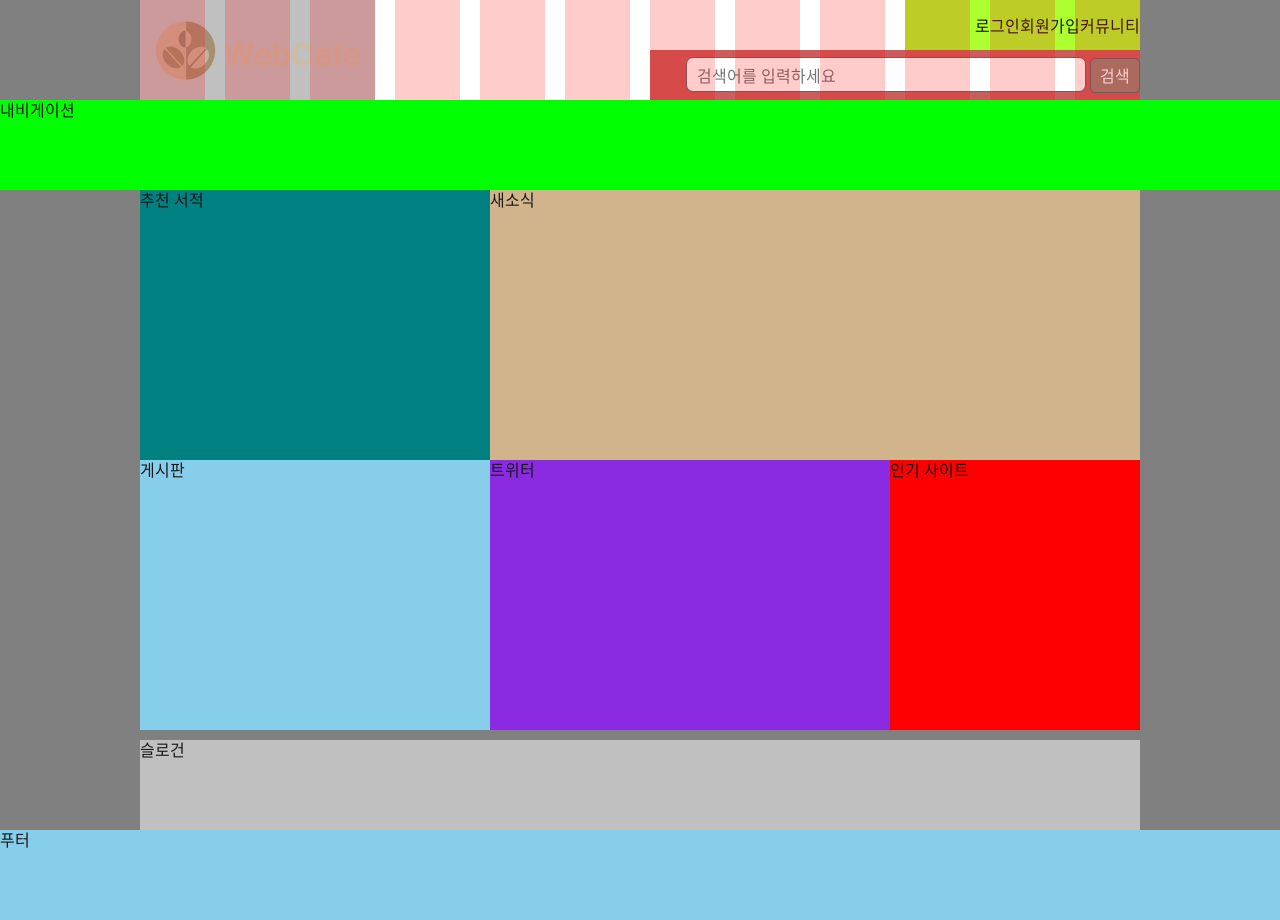
==== ResponsiveWeb/index.html @ aec8329b "FDS 수업-HTML,CSS" ====
<!DOCTYPE html>
<html lang="ko">

<head>
    <meta charset="UTF-8">
    <meta name="viewport" content="width=device-width, initial-scale=1.0">
    <meta http-equiv="X-UA-Compatible" content="ie=edge">
    <title>Web Cafe</title>
    <link rel="stylesheet" href="css/style.css">
</head>

<body>
    <div class="container">
        <header class="header clearfix">
            <h1 class="logo">
                <a href="#">
                    <img src="images/rwd-logo.png" alt="Web Cafe">
                </a>
            </h1>
            <ul class="member">
                <li>
                    <a href="#">로그인</a>
                </li>
                <li>
                    <a href="#">회원가입</a>
                </li>
                <li>
                    <a href="#">커뮤니티</a>
                </li>
            </ul>
            <form action="javascript:alert('검색이 완료되었습니다.');" class="search">
                <fieldset>
                    <legend>검색 폼</legend>
                    <!-- <label for="search" class="a11y-hidden">검색어</label> -->
                    <input aria-label="검색어" type="search" id="search" required placeholder="검색어를 입력하세요">
                    <button type="submit" class="btn-search">검색</button>
                </fieldset>
            </form>
        </header>
        <nav class="navigation">내비게이션</nav>
        <main class="main clearfix">
            <section class="recommend-book">추천 서적</section>
            <section class="news">새소식</section>
            <section class="board">게시판</section>
            <section class="favorite-site" style="background: red">인기 사이트</section>
            <section class="twitter">트위터</section>
        </main>
        <article class="slogan">슬로건</article>
        <footer class="footer">푸터</footer>
    </div>
</body>

</html>
---- ResponsiveWeb/css/style.css ----
@charset "utf-8";
@import url("normalize.css");
@import url("fonts.css");
/* 초기화 스타일 */

*,
*::before,
*::after {
  margin: 0;
  padding: 0;
  border: 0;
  box-sizing: border-box;
}

ul {
  list-style-type: none;
}

a {
  color: inherit;
  text-decoration: none;
}

/* 숨김 콘텐츠 */

legend,
.a11y-hidden {
  width: 1px;
  height: 1px;
  overflow: hidden;
  margin: -1px;
  position: absolute;
  clip: rect(0, 0, 0, 0);
}

/* 기본 스타일 */
body {
  background-color: #fff;
  color: #181818;
  font-family: "Noto Sans Regular", sans-serif;
}

/* 컨테이너 */
.container {
  height: 100vh;
  background: gray;
}

/* 레이아웃 공통 */
.header,
.main,
.slogan {
  width: 1000px;
  margin: 0 auto;
}

/* 헤더 */
@supports (display: grid) {
  .header {
    background-color: #fff;
    position: relative;
    display: -ms-grid;
    display: grid;
    -ms-grid-columns: 30% 70%;
    -ms-grid-rows: 50px 50px;
    grid-template-columns: repeat(12, 65px);
    grid-template-rows: 50px 50px;
    grid-column-gap: 20px;
  }

  header::after {
    content: "";
    position: absolute;
    top: 0;
    left: 0;
    background: repeating-linear-gradient(
      to right,
      rgba(255, 0, 0, 0.2),
      rgba(255, 0, 0, 0.2) 65px,
      transparent 65px,
      transparent 85px
    );
    width: 100%;
    height: 100%;
  }
}

/* 로고 */
.logo {
  margin: 0;
  -ms-grid-column: 1;
  -ms-grid-column-span: 2;
  -ms-grid-row: 1;
  -ms-grid-row-span: 3;
  grid-column: 1 / span 3;
  grid-row: 1 / span 2;
  background-color: silver;
  display: flex;
  justify-content: center;
  align-items: center;
  /* position: absolute;
  margin: 30px; */
  /* top: 50%;
  left: 50px;
  margin-top: -17px; 배치하고자 하는 이미지 높이의 절반 크기만큼 음수로 지정 */
  /* transform: translateY(-50%); */
  /* float: left; */
}
.logo a,
.logo img {
  display: block;
  /* line-height: 1; */
}

/* 멤버 링크 */
.member {
  -ms-grid-column: 2;
  -ms-grid-column-span: 3;
  -ms-grid-row: 1;
  -ms-grid-row-span: 2;
  grid-column: 10 / span 3;
  grid-row: 1 / 2;
  background-color: greenyellow;
  display: flex;
  justify-content: flex-end;
  align-items: center;
  /* text-align: right;
  font-size: 0;
  position: relative;
  right: -10px;
  margin-bottom: 50px; */
  /* float: right;     */
}

.member li {
  /* display: inline;
  font-size: 1rem; */
  /* float: left; */
}

/* .member li::before {
  content: "|";
}

.member li:first-child::before {
  content: "";
} */

.member a {
  /* padding: 10px; */
  /* display: inline-block; */
}

/* 검색 폼 */

.search {
  -ms-grid-column: 2;
  -ms-grid-column-span: 3;
  -ms-grid-row: 2;
  -ms-grid-row-span: 3;
  grid-column: 7 / span 6;
  grid-row: 2 / 3;
  background-color: indianred;
  display: flex;
  justify-content: flex-end;
  align-items: center;
  /* display: flex;
  justify-content: flex-end; */
  /* clear: both; */
  /* float: right; */
}

.search fieldset {
  border: 0;
  padding: 0;
  margin: 0;
}

input[type="search"] {
  height: 35px;
  width: 400px;
  padding: 2px 2px 2px 10px;
  border: 1px solid #666;
  border-radius: 7px;
}

.btn-search {
  height: 35px;
  width: 50px;
  color: #fff;
  border: 1px solid #666;
  background-color: #978575;
  padding: 5px;
  border-radius: 5px;
}

/* 내비게이션 */

.navigation {
  background-color: lime;
  height: 10vh;
}

/* 메인 콘텐츠 */
.main {
  background-color: pink;
  /* display: flex;
    flex-flow: row wrap;
    justify-content: space-between; */
}

.clearfix::after {
  content: "";
  clear: both;
  display: block;
}

.main section {
  height: 30vh;
}

.recommend-book {
  width: 350px;
  background-color: teal;
  float: left;
}

.news {
  width: 650px;
  background-color: tan;
  float: left;
}

.board {
  width: 350px;
  background-color: skyblue;
  float: left;
}

.favorite-site {
  /* order: 1; */
  width: 250px;
  background-color: orangered;
  float: right;
}

.twitter {
  width: 400px;
  background-color: blueviolet;
  float: left;
}

/* 슬로건 */

.slogan {
  background-color: silver;
  height: 10vh;
  clear: both;
  margin-top: 10px;
}

/* 푸터 */

.footer {
  background-color: skyblue;
  height: 10vh;
}
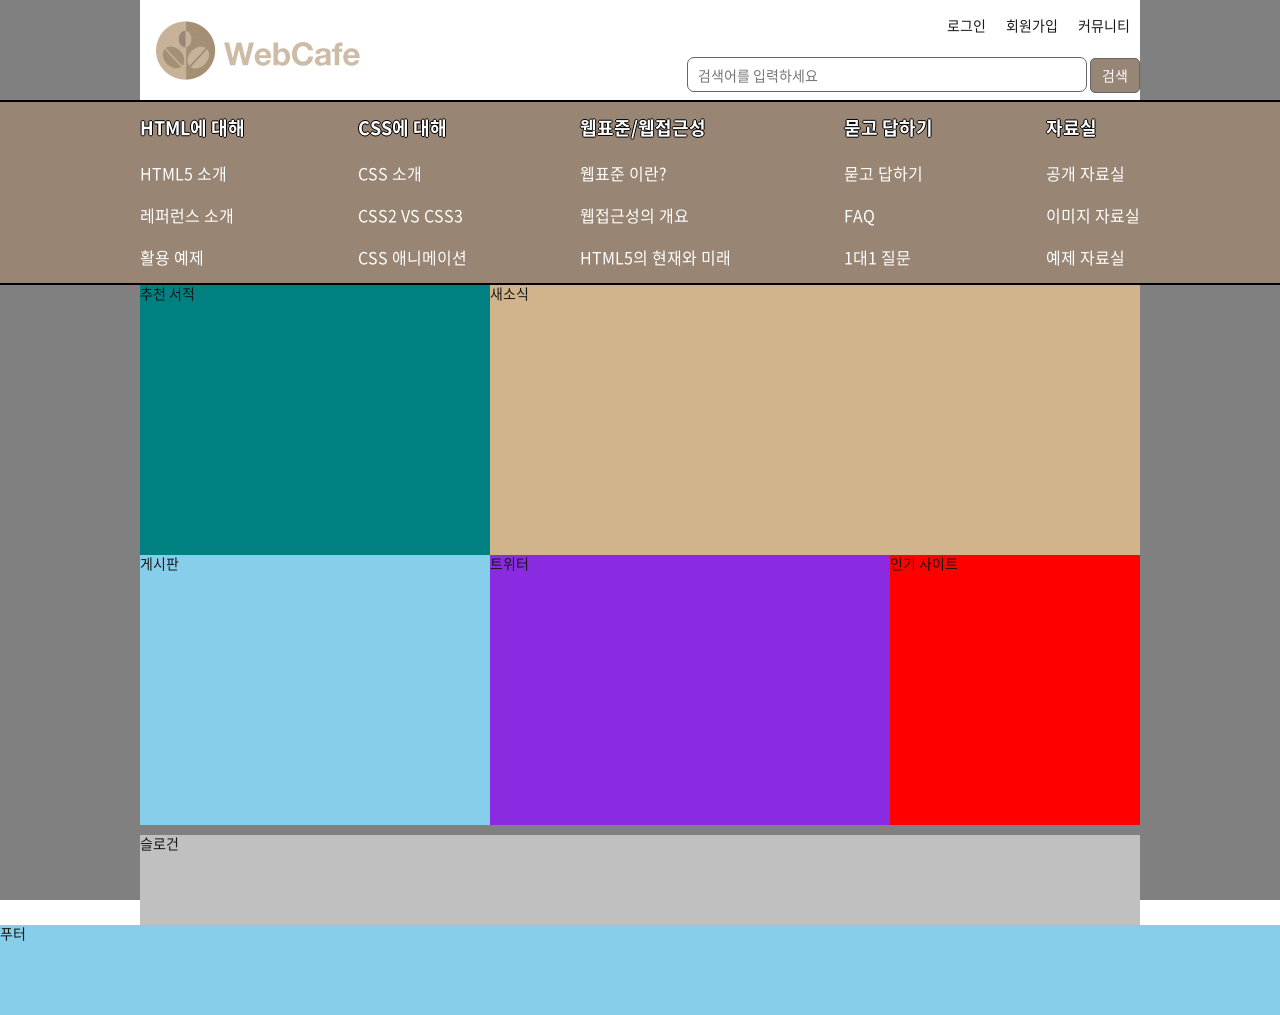
==== commit b4f0fc94: "HTML,CSS 공부" ====
--- a/ResponsiveWeb/index.html
+++ b/ResponsiveWeb/index.html
@@ -37,7 +37,81 @@
                 </fieldset>
             </form>
         </header>
-        <nav class="navigation">내비게이션</nav>
+        <nav class="navigation">
+            <h2 class="a11y-hidden">메인 메뉴</h2>
+            <ul class="menu">
+                <li tabindex="0">
+                    <span class="icon">HTML에 대해</span>
+                    <ul class="sub-menu">
+                        <li>
+                            <a href="#">HTML5 소개</a>
+                        </li>
+                        <li>
+                            <a href="#">레퍼런스 소개</a>
+                        </li>
+                        <li>
+                            <a href="#">활용 예제</a>
+                        </li>
+                    </ul>
+                </li>
+                <li tabindex="0">
+                    <span class="icon">CSS에 대해</span>
+                    <ul class="sub-menu">
+                        <li>
+                            <a href="#">CSS 소개</a>
+                        </li>
+                        <li>
+                            <a href="#">CSS2 VS CSS3</a>
+                        </li>
+                        <li>
+                            <a href="#">CSS 애니메이션</a>
+                        </li>
+                    </ul>
+                </li>
+                <li tabindex="0">
+                    <span class="icon">웹표준/웹접근성</span>
+                    <ul class="sub-menu">
+                        <li>
+                            <a href="#">웹표준 이란?</a>
+                        </li>
+                        <li>
+                            <a href="#">웹접근성의 개요</a>
+                        </li>
+                        <li>
+                            <a href="#">HTML5의 현재와 미래</a>
+                        </li>
+                    </ul>
+                </li>
+                <li tabindex="0">
+                    <span class="icon">묻고 답하기</span>
+                    <ul class="sub-menu">
+                        <li>
+                            <a href="#">묻고 답하기</a>
+                        </li>
+                        <li>
+                            <a href="#">FAQ</a>
+                        </li>
+                        <li>
+                            <a href="#">1대1 질문</a>
+                        </li>
+                    </ul>
+                </li>
+                <li tabindex="0">
+                    <span class="icon">자료실</span>
+                    <ul class="sub-menu">
+                        <li>
+                            <a href="#">공개 자료실</a>
+                        </li>
+                        <li>
+                            <a href="#">이미지 자료실</a>
+                        </li>
+                        <li>
+                            <a href="#">예제 자료실</a>
+                        </li>
+                    </ul>
+                </li>
+            </ul>
+        </nav>
         <main class="main clearfix">
             <section class="recommend-book">추천 서적</section>
             <section class="news">새소식</section>
--- a/ResponsiveWeb/css/style.css
+++ b/ResponsiveWeb/css/style.css
@@ -34,19 +34,27 @@
 }
 
 /* 기본 스타일 */
+
+html {
+  font-size: 10px;
+}
+
 body {
   background-color: #fff;
+  font-size: 1.4rem;
   color: #181818;
   font-family: "Noto Sans Regular", sans-serif;
 }
 
 /* 컨테이너 */
+
 .container {
   height: 100vh;
   background: gray;
 }
 
 /* 레이아웃 공통 */
+
 .header,
 .main,
 .slogan {
@@ -55,6 +63,7 @@
 }
 
 /* 헤더 */
+
 @supports (display: grid) {
   .header {
     background-color: #fff;
@@ -67,8 +76,7 @@
     grid-template-rows: 50px 50px;
     grid-column-gap: 20px;
   }
-
-  header::after {
+  /* header::after {
     content: "";
     position: absolute;
     top: 0;
@@ -82,10 +90,11 @@
     );
     width: 100%;
     height: 100%;
-  }
+  } */
 }
 
 /* 로고 */
+
 .logo {
   margin: 0;
   -ms-grid-column: 1;
@@ -94,7 +103,6 @@
   -ms-grid-row-span: 3;
   grid-column: 1 / span 3;
   grid-row: 1 / span 2;
-  background-color: silver;
   display: flex;
   justify-content: center;
   align-items: center;
@@ -106,6 +114,7 @@
   /* transform: translateY(-50%); */
   /* float: left; */
 }
+
 .logo a,
 .logo img {
   display: block;
@@ -113,6 +122,7 @@
 }
 
 /* 멤버 링크 */
+
 .member {
   -ms-grid-column: 2;
   -ms-grid-column-span: 3;
@@ -120,7 +130,6 @@
   -ms-grid-row-span: 2;
   grid-column: 10 / span 3;
   grid-row: 1 / 2;
-  background-color: greenyellow;
   display: flex;
   justify-content: flex-end;
   align-items: center;
@@ -147,7 +156,7 @@
 } */
 
 .member a {
-  /* padding: 10px; */
+  padding: 10px;
   /* display: inline-block; */
 }
 
@@ -160,7 +169,6 @@
   -ms-grid-row-span: 3;
   grid-column: 7 / span 6;
   grid-row: 2 / 3;
-  background-color: indianred;
   display: flex;
   justify-content: flex-end;
   align-items: center;
@@ -197,11 +205,88 @@
 /* 내비게이션 */
 
 .navigation {
-  background-color: lime;
-  height: 10vh;
+  padding-top: 0.5em;
+  background-color: #988574;
+  border-top: 2px solid #000;
+  border-bottom: 2px solid #000;
+  /* height: 100px;
+  overflow: auto; */
+  /* background-image: url("../images/normal.jpg");
+  background-size: 100px 100px;
+  background-repeat: no-repeat;
+  background-position: 100% 100px; */
+  /* background: #988574 url("../images/small.jpg") 100% 0% /200px no-repeat scroll; */
+  /* background: url("../images/normal.jpg") no-repeat 0% 0% /200px scroll,
+    url("../images/small.jpg") no-repeat 100% 0% /200px scroll; */
+  /* background-color: #988574;
+  background-image: url("../images/normal.jpg"), url("../images/small.jpg");
+  background-repeat: no-repeat, no-repeat;
+  background-position: 0 0, 100% 0;
+  background-size: 200px, 300px;
+  background-attachment: scroll, scroll; */
+  /* background-attachment: fixed; */
+  /* background-image: linear-gradient(
+      180deg,
+      rgba(255, 0, 0, 0.5),
+      rgba(255, 0, 0, 0.5) 35%,
+      rgba(0, 255, 0, 0.5) 35%,
+      rgba(0, 255, 0, 0.5) 70%,
+      rgba(0, 0, 255, 0.5) 70%,
+      rgba(0, 0, 255, 0.5) 100%
+    ),
+    url("../images/normal.jpg");
+  background-repeat: no-repeat, repeat;
+  background-position: 0 0;
+  background-size: 100%, 100%; */
+  /* background-image: radial-gradient(circle at 70% 20%, green 50%, red 50%); */
+  /* background-image: linear-gradient(to top, #fbc2eb 0%, #a6c1ee 100%); */
+}
+
+.menu {
+  width: 1000px;
+  margin: 0 auto;
+  color: #fff;
+  display: flex;
+  justify-content: space-between;
+  font-size: 1.6rem;
+}
+
+.menu span {
+  display: block;
+  cursor: pointer;
+  font-size: 1.8rem;
+  padding: 0.5em 0;
+  font-family: 'Noto Sans Bold', sans-serif;
+  text-shadow: 0px 1px 0 #000, 1px 0px 0 #000, 0px -1px 0 #000, -1px 0px 0 #000;
+  /* transition-property: color, font-size;
+  transition-duration: 3000ms, 2000ms;
+  transition-delay: 0s, 3s;
+  transition-timing-function: cubic-bezier(1, .01, 0, 1.01); */
+  transition: all 5s ease;
+}
+
+.menu span:hover,
+.menu li:focus span,
+.menu .sub-menu a:hover,
+.menu .sub-menu a:focus {
+  color: #ff0;
+}
+
+.sub-menu {
+  margin-top: 0.5em;
+}
+
+.sub-menu li {
+  margin: 0.5em 0 0.5em 0;
+}
+
+.sub-menu a {
+  display: block;
+  padding: 0.5em 0;
 }
 
 /* 메인 콘텐츠 */
+
 .main {
   background-color: pink;
   /* display: flex;
@@ -264,4 +349,4 @@
 .footer {
   background-color: skyblue;
   height: 10vh;
-}
+}
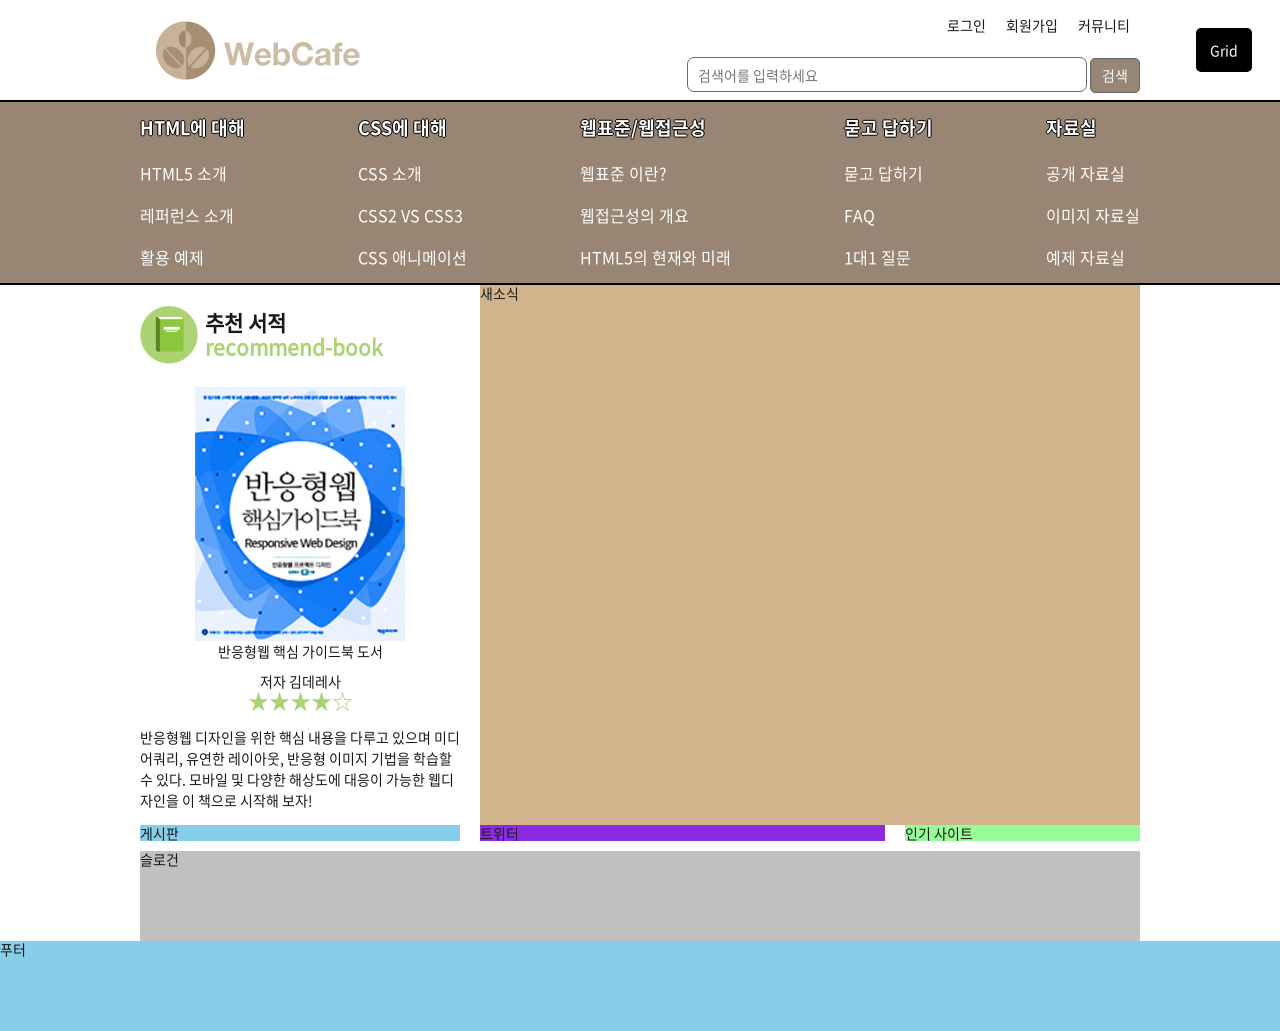
==== commit f3831aa6: "FDS 수업-HTML,CSS" ====
--- a/ResponsiveWeb/index.html
+++ b/ResponsiveWeb/index.html
@@ -113,15 +113,37 @@
             </ul>
         </nav>
         <main class="main clearfix">
-            <section class="recommend-book">추천 서적</section>
+            <section class="recommend-book">
+                <h2 class="recommend-book-heading">
+                    추천 서적
+                    <span class="en-heading">
+                        recommend-book
+                    </span>
+                </h2>
+                <figure class="recommend-book-cover">
+                    <img src="./images/book_rwd.jpg" alt="" aria-labelledby="cover-caption">
+                    <figcaption id="cover-caption">반응형웹 핵심 가이드북 도서</figcaption>
+                </figure>
+                <dl class="recommend-book-detail">
+                    <dt class="recommend-book-author">저자</dt>
+                    <dd class="recommend-book-author-name">김데레사</dd>
+                    <dt class="a11y-hidden">평점</dt>
+                    <dd class="recommend-book-grade" aria-label="5점 만점에 4점">★★★★☆</dd>
+                </dl>
+                <p class="recommend-book-summary">
+                    반응형웹 디자인을 위한 핵심 내용을 다루고 있으며 미디어쿼리, 유연한 레이아웃, 반응형 이미지 기법을 학습할 수 있다. 모바일 및 다양한 해상도에 대응이 가능한 웹디자인을 이 책으로 시작해 보자!
+                </p>
+            </section>
             <section class="news">새소식</section>
             <section class="board">게시판</section>
-            <section class="favorite-site" style="background: red">인기 사이트</section>
+            <section class="favorite-site">인기 사이트</section>
             <section class="twitter">트위터</section>
         </main>
         <article class="slogan">슬로건</article>
         <footer class="footer">푸터</footer>
+        <button class="btn-grid" type="button">Grid</button>
     </div>
+    <script src="./js/webcafe.js"></script>
 </body>
 
 </html>
--- a/ResponsiveWeb/css/style.css
+++ b/ResponsiveWeb/css/style.css
@@ -32,6 +32,13 @@
   position: absolute;
   clip: rect(0, 0, 0, 0);
 }
+/* ClearFix */
+
+.clearfix::after {
+  content: "";
+  clear: both;
+  display: block;
+}
 
 /* 기본 스타일 */
 
@@ -46,11 +53,40 @@
   font-family: "Noto Sans Regular", sans-serif;
 }
 
+/* grid 토글 버튼 */
+
+.btn-grid {
+  position: fixed;
+  top: 2em;
+  right: 2em;
+  background: #000;
+  color: #fff;
+  padding: 1em;
+  border-radius: 5px;
+}
+
 /* 컨테이너 */
 
 .container {
-  height: 100vh;
-  background: gray;
+  position: relative;
+}
+
+.is-act::before {
+  content: "";
+  position: absolute;
+  width: 1000px;
+  height: 100%;
+  background: #00f;
+  z-index: 100;
+  left: 50%;
+  transform: translateX(-50%);
+  background: repeating-linear-gradient(
+    to right,
+    rgba(255, 0, 0, 0.2),
+    rgba(255, 0, 0, 0.2) 65px,
+    transparent 65px,
+    transparent 85px
+  );
 }
 
 /* 레이아웃 공통 */
@@ -256,13 +292,13 @@
   cursor: pointer;
   font-size: 1.8rem;
   padding: 0.5em 0;
-  font-family: 'Noto Sans Bold', sans-serif;
+  font-family: "Noto Sans Bold", sans-serif;
   text-shadow: 0px 1px 0 #000, 1px 0px 0 #000, 0px -1px 0 #000, -1px 0px 0 #000;
   /* transition-property: color, font-size;
   transition-duration: 3000ms, 2000ms;
   transition-delay: 0s, 3s;
   transition-timing-function: cubic-bezier(1, .01, 0, 1.01); */
-  transition: all 5s ease;
+  transition: all 500ms ease;
 }
 
 .menu span:hover,
@@ -288,51 +324,136 @@
 /* 메인 콘텐츠 */
 
 .main {
-  background-color: pink;
+  display: -ms-grid;
+  display: grid;
+  -ms-grid-column: 65px 20px 65px 20px 65px 20px 65px 20px 65px 20px 65px 20px
+    65px 20px 65px 20px 65px 20px 65px 20px 65px 20px 65px;
+  -ms-grid-rows: auto auto;
+  grid-template-columns: repeat(12, 65px);
+  grid-column-gap: 20px;
+  grid-template-rows: auto auto;
+  grid-template-areas:
+    "book  book  book  book  news    news    news    news    news    news news news"
+    "board board board board twitter twitter twitter twitter twitter site site site";
   /* display: flex;
     flex-flow: row wrap;
     justify-content: space-between; */
 }
 
-.clearfix::after {
-  content: "";
-  clear: both;
+/* .main section {
+  height: 30vh;
+} */
+
+.recommend-book {
+  /* width: 350px; */
+  /* grid-area: 1 / 1 / 1 / span 4; */
+  grid-area: book;
+  -ms-grid-column: 1;
+  -ms-grid-column-span: 8; /* ms는 뭐..  */
+  -ms-grid-row: 1;
+  -ms-grid-row-span: 2;
+  /* float: left; */
+}
+
+/* 추천서적 제목 */
+
+.recommend-book-heading {
+  background: url("./images/sprite_main.png") no-repeat;
+  margin: 1em 0;
+  min-height: 60px;
+  padding: 5px 0 0 65px;
+}
+
+.recommend-book-heading .en-heading {
   display: block;
-}
-
-.main section {
-  height: 30vh;
-}
-
-.recommend-book {
-  width: 350px;
-  background-color: teal;
-  float: left;
+  color: #abd375;
+}
+
+/* 추천서적 이미지 */
+.recommend-book-cover {
+  width: 15em;
+  margin: 1em auto;
+  text-align: center;
+}
+
+.recommend-book-cover img {
+  max-width: 100%; /* 원본이미지의 크기를 넘어가지 않도록 한다 */
+}
+
+.recommend-book-detail {
+  text-align: center;
+  margin: 1em 0;
+}
+
+.recommend-book-author,
+.recommend-book-author-name {
+  display: inline-block;
+}
+
+.recommend-book-author-name {
+}
+
+/* 추천서적 평점 */
+
+.recommend-book-grade {
+  color: #abd375;
+  font-size: 1.5em;
+}
+
+/* 추천서적 요약정보 */
+
+.recommend-book-summary {
+  line-height: 1.5;
+  margin: 1em 0;
 }
 
 .news {
-  width: 650px;
+  /* width: 650px; */
   background-color: tan;
-  float: left;
+  /* grid-area: 1 / 5 / 1 / span 8; */
+  grid-area: news;
+  /* float: left; */
+  -ms-grid-column: 9;
+  -ms-grid-column-span: 24;
+  -ms-grid-row: 1;
+  -ms-grid-row-span: 2;
 }
 
 .board {
-  width: 350px;
+  /* width: 350px; */
   background-color: skyblue;
-  float: left;
+  /* grid-area: 2 / 1 / 2 / span 4; */
+  grid-area: board;
+  /* float: left; */
+  -ms-grid-column: 1;
+  -ms-grid-column-span: 8;
+  -ms-grid-row: 2;
+  -ms-grid-row-span: 3;
 }
 
 .favorite-site {
   /* order: 1; */
-  width: 250px;
-  background-color: orangered;
-  float: right;
+  /* width: 250px; */
+  background-color: palegreen;
+  /* grid-area: 2 / 10 / 2 / span 3; */
+  grid-area: site;
+  /* float: right; */
+  -ms-grid-column: 8;
+  -ms-grid-column-span: 18;
+  -ms-grid-row: 2;
+  -ms-grid-row-span: 3;
 }
 
 .twitter {
-  width: 400px;
+  /* width: 400px; */
   background-color: blueviolet;
-  float: left;
+  /* grid-area: 2 / 5 / 2 / span 5; */
+  grid-area: twitter;
+  /* float: left; */
+  -ms-grid-column: 18;
+  -ms-grid-column-span: 24;
+  -ms-grid-row: 2;
+  -ms-grid-row-span: 3;
 }
 
 /* 슬로건 */
@@ -349,4 +470,4 @@
 .footer {
   background-color: skyblue;
   height: 10vh;
-}+}
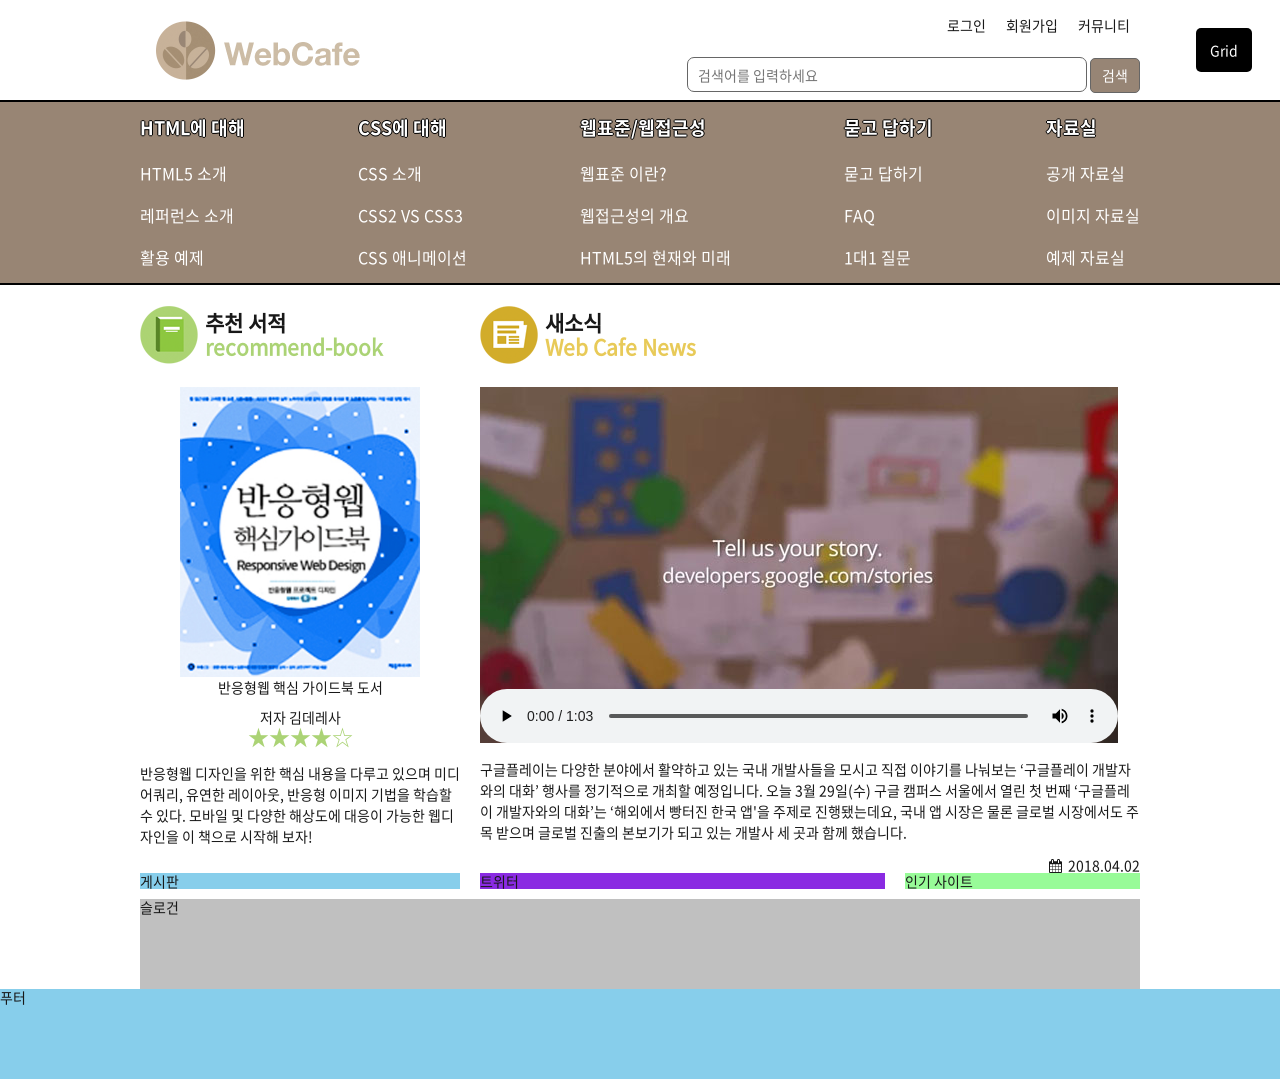
==== commit ae41c5a1: "FDS 수업-HTML,CSS" ====
--- a/ResponsiveWeb/index.html
+++ b/ResponsiveWeb/index.html
@@ -114,7 +114,7 @@
         </nav>
         <main class="main clearfix">
             <section class="recommend-book">
-                <h2 class="recommend-book-heading">
+                <h2 class="recommend-book-heading main-section-heading">
                     추천 서적
                     <span class="en-heading">
                         recommend-book
@@ -134,7 +134,34 @@
                     반응형웹 디자인을 위한 핵심 내용을 다루고 있으며 미디어쿼리, 유연한 레이아웃, 반응형 이미지 기법을 학습할 수 있다. 모바일 및 다양한 해상도에 대응이 가능한 웹디자인을 이 책으로 시작해 보자!
                 </p>
             </section>
-            <section class="news">새소식</section>
+            <section class="news">
+                <h2 class="news-heading main-section-heading">
+                    새소식
+                    <span class="en-heading">
+                        Web Cafe News
+                    </span>
+                </h2>
+                <figure class="news-container">
+                    <video class="news-video" poster="./media/poster.jpg" controls preload="auto">
+                        <source src="./media/stories.mov" type="video/mov">
+                        <source src="./media/stories.mp4" type="video/mp4">
+                        <source src="./media/stories.ogg" type="video/ogg">
+                        <source src="./media/stories.webm" type="video/webm">
+                        <track src="./media/stories.vtt" kind="captions" srclang="en" label="English Caption">
+                    </video>
+                    <figcaption class="a11y-hidden">
+                        구글 개발자 이야기
+                    </figcaption>
+                </figure>
+                <p class="news-summary">
+                    구글플레이는 다양한 분야에서 활약하고 있는 국내 개발사들을 모시고 직접 이야기를 나눠보는 ‘구글플레이 개발자와의 대화’ 행사를 정기적으로 개최할 예정입니다. 오늘 3월 29일(수) 구글 캠퍼스 서울에서 열린 첫 번째
+                    ‘구글플레이 개발자와의 대화’는 ‘해외에서 빵터진 한국 앱'을 주제로 진행됐는데요, 국내 앱 시장은 물론 글로벌 시장에서도 주목 받으며 글로벌 진출의 본보기가 되고 있는 개발사 세
+                    곳과 함께 했습니다.
+                </p>
+                <time class="news-date icon-calendar" datetime="2018-04-02T14:37:23">
+                    2018.04.02
+                </time>
+            </section>
             <section class="board">게시판</section>
             <section class="favorite-site">인기 사이트</section>
             <section class="twitter">트위터</section>
@@ -143,6 +170,7 @@
         <footer class="footer">푸터</footer>
         <button class="btn-grid" type="button">Grid</button>
     </div>
+    <script src="./js/jquery.min.js"></script>
     <script src="./js/webcafe.js"></script>
 </body>
 
--- a/ResponsiveWeb/css/style.css
+++ b/ResponsiveWeb/css/style.css
@@ -32,6 +32,7 @@
   position: absolute;
   clip: rect(0, 0, 0, 0);
 }
+
 /* ClearFix */
 
 .clearfix::after {
@@ -332,9 +333,7 @@
   grid-template-columns: repeat(12, 65px);
   grid-column-gap: 20px;
   grid-template-rows: auto auto;
-  grid-template-areas:
-    "book  book  book  book  news    news    news    news    news    news news news"
-    "board board board board twitter twitter twitter twitter twitter site site site";
+  grid-template-areas: "book  book  book  book  news    news    news    news    news    news news news" "board board board board twitter twitter twitter twitter twitter site site site";
   /* display: flex;
     flex-flow: row wrap;
     justify-content: space-between; */
@@ -344,40 +343,59 @@
   height: 30vh;
 } */
 
+/* 메인 콘텐츠 섹션 제목 공통 */
+
+.main-section-heading {
+  background-image: url("./images/sprite_main.png");
+  background-repeat: no-repeat;
+  margin: 1em 0;
+  min-height: 60px;
+  padding: 5px 0 0 65px;
+}
+
+.en-heading {
+  display: block;
+}
+
+/* 메인 콘텐츠 단락 공통 */
+.main [class$="-summary"] {
+  line-height: 1.5;
+  margin: 1em 0;
+}
+
+/* 추천 서적 */
 .recommend-book {
   /* width: 350px; */
   /* grid-area: 1 / 1 / 1 / span 4; */
   grid-area: book;
   -ms-grid-column: 1;
-  -ms-grid-column-span: 8; /* ms는 뭐..  */
+  -ms-grid-column-span: 8;
+  /* ms는 뭐..  */
   -ms-grid-row: 1;
   -ms-grid-row-span: 2;
   /* float: left; */
 }
 
 /* 추천서적 제목 */
-
 .recommend-book-heading {
-  background: url("./images/sprite_main.png") no-repeat;
-  margin: 1em 0;
-  min-height: 60px;
-  padding: 5px 0 0 65px;
-}
-
+  background-position: 0 0;
+}
 .recommend-book-heading .en-heading {
-  display: block;
   color: #abd375;
 }
 
 /* 추천서적 이미지 */
+
 .recommend-book-cover {
-  width: 15em;
+  width: 75%;
   margin: 1em auto;
   text-align: center;
 }
 
 .recommend-book-cover img {
-  max-width: 100%; /* 원본이미지의 크기를 넘어가지 않도록 한다 */
+  max-width: 100%;
+  height: auto;
+  /* 원본이미지의 크기를 넘어가지 않도록 한다 */
 }
 
 .recommend-book-detail {
@@ -390,9 +408,6 @@
   display: inline-block;
 }
 
-.recommend-book-author-name {
-}
-
 /* 추천서적 평점 */
 
 .recommend-book-grade {
@@ -400,16 +415,10 @@
   font-size: 1.5em;
 }
 
-/* 추천서적 요약정보 */
-
-.recommend-book-summary {
-  line-height: 1.5;
-  margin: 1em 0;
-}
+/* 새소식 */
 
 .news {
   /* width: 650px; */
-  background-color: tan;
   /* grid-area: 1 / 5 / 1 / span 8; */
   grid-area: news;
   /* float: left; */
@@ -418,6 +427,66 @@
   -ms-grid-row: 1;
   -ms-grid-row-span: 2;
 }
+
+/* 선생님이 짜신 CSS */
+/* 새소식 제목 */
+.news-heading {
+  background-position: 0 -230px;
+}
+
+.news-heading .en-heading {
+  color: #e8ca58;
+}
+
+/* 새소식 동영상 */
+.news-container {
+  margin: 1em 0;
+}
+
+.news-video {
+  max-width: 100%;
+  height: auto;
+}
+
+.news-date {
+  display: block;
+  text-align: right;
+}
+
+/* 내가 한 CSS */
+/* 새소식 제목 */
+/* .news-heading {
+  background: url("./images/sprite_main.png") no-repeat 0px -230px;
+  margin: 1em 0;
+  min-height: 60px;
+  padding: 5px 0 0 65px;
+}
+
+.news-heading .en-heading {
+  display: block;
+  color: #d1ab39;
+} */
+
+/* 새소식 비디오 */
+/* .news-container .news-video {
+  max-width: 650px;
+  margin: 0 auto;
+}
+
+.news-container .news-caption {
+  color: white;
+}
+
+.news-container .news-summary {
+  line-height: 1.5;
+  margin: 15px 0;
+  font-size: 1em;
+}
+
+.news .news-date {
+  display: block;
+  text-align: right;
+} */
 
 .board {
   /* width: 350px; */
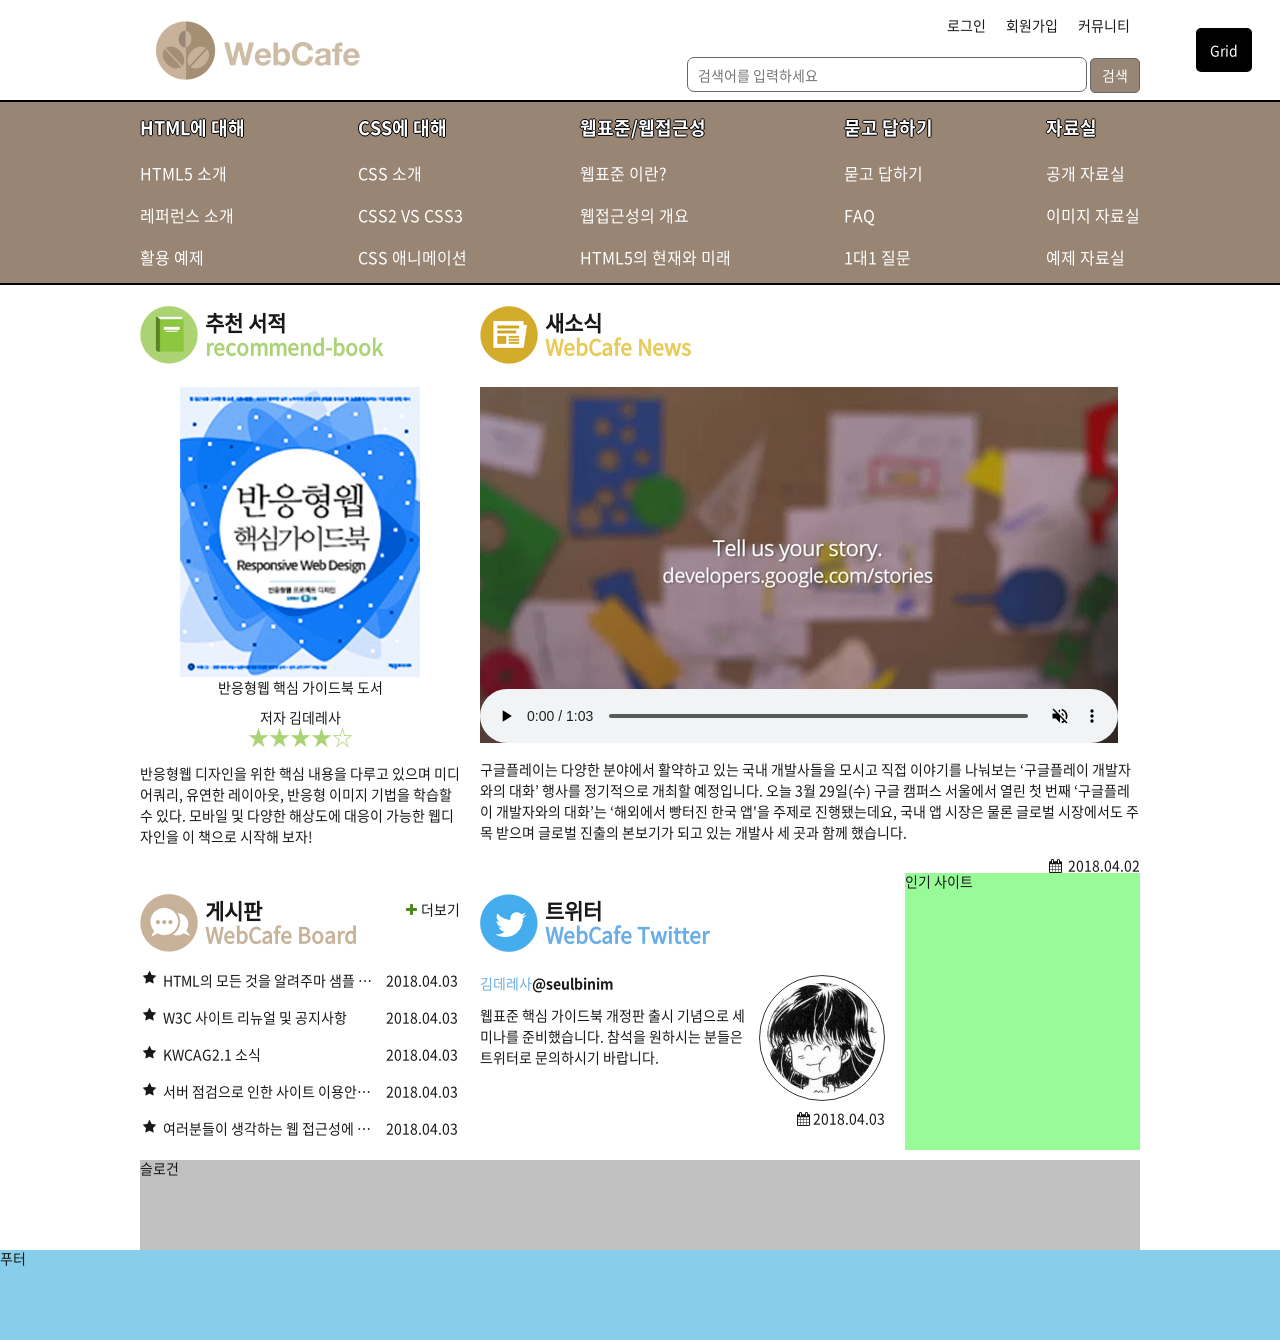
==== commit 28ef4945: "FDS 수업-HTML,CSS" ====
--- a/ResponsiveWeb/index.html
+++ b/ResponsiveWeb/index.html
@@ -7,6 +7,8 @@
     <meta http-equiv="X-UA-Compatible" content="ie=edge">
     <title>Web Cafe</title>
     <link rel="stylesheet" href="css/style.css">
+    <script src="./js/jquery.min.js"></script>
+    <script src="./js/webcafe.js"></script>
 </head>
 
 <body>
@@ -138,7 +140,7 @@
                 <h2 class="news-heading main-section-heading">
                     새소식
                     <span class="en-heading">
-                        Web Cafe News
+                        WebCafe News
                     </span>
                 </h2>
                 <figure class="news-container">
@@ -162,16 +164,68 @@
                     2018.04.02
                 </time>
             </section>
-            <section class="board">게시판</section>
+            <section class="board">
+                <h2 id="board" class="board-heading main-section-heading">
+                    게시판
+                    <span class="en-heading">
+                        WebCafe Board
+                    </span>
+                </h2>
+                <ul class="board-list">
+                    <li class="icon-star">
+                        <a href="#">HTML의 모든 것을 알려주마 샘플 활용법</a>
+                        <time datetime="2018-04-03T12:09:23">2018.04.03</time>
+                    </li>
+                    <li class="icon-star">
+                        <a href="#">W3C 사이트 리뉴얼 및 공지사항</a>
+                        <time datetime="2018-04-03T12:09:23">2018.04.03</time>
+                    </li>
+                    <li class="icon-star">
+                        <a href="#">KWCAG2.1 소식</a>
+                        <time datetime="2018-04-03T12:09:23">2018.04.03</time>
+                    </li>
+                    <li class="icon-star">
+                        <a href="#">서버 점검으로 인한 사이트 이용안내 입니다.</a>
+                        <time datetime="2018-04-03T12:09:23">2018.04.03</time>
+                    </li>
+                    <li class="icon-star">
+                        <a href="#">여러분들이 생각하는 웹 접근성에 대해 이야기를 나누어 봅시다.</a>
+                        <time datetime="2018-04-03T12:09:23">2018.04.03</time>
+                    </li>
+                </ul>
+                <a class="board-more icon-plus" href="#" aria-labelledby="board">더보기</a>
+            </section>
             <section class="favorite-site">인기 사이트</section>
-            <section class="twitter">트위터</section>
+            <article class="twitter">
+                <h2 class="twitter-heading main-section-heading">
+                    트위터
+                    <span class="en-heading">
+                        WebCafe Twitter
+                    </span>
+                </h2>
+                <dl class="twitter-user-info">
+                    <dt class="a11y-hidden">사용자 이름</dt>
+                    <dd class="twitter-user-name">김데레사</dd>
+                    <dt class="a11y-hidden">사용자 아이디</dt>
+                    <dd class="twitter-user-id">
+                        <a href="http://twitter.com/seulbinim">@seulbinim</a>
+                    </dd>
+                </dl>
+                <figure class="twitter-user-picture">
+                    <img src="./images/seulbinim.jpg" alt="" class="twitter-thumbnail">
+                    <figcaption class="a11y-hidden">사용자 프로필</figcaption>
+                </figure>
+                <p class="twitter-summary">웹표준 핵심 가이드북 개정판 출시 기념으로 세미나를 준비했습니다. 참석을 원하시는 분들은 트위터로 문의하시기 바랍니다.
+                </p>
+                <time class="twitter-date icon-calendar" datetime="2018-04-03T15:57:46">2018.04.03</time>
+            </article>
         </main>
         <article class="slogan">슬로건</article>
         <footer class="footer">푸터</footer>
         <button class="btn-grid" type="button">Grid</button>
     </div>
-    <script src="./js/jquery.min.js"></script>
-    <script src="./js/webcafe.js"></script>
+    <!-- <script src="./js/jquery.min.js"></script>
+    <script src="./js/webcafe.js"></script> -->
 </body>
 
 </html>
--- a/ResponsiveWeb/css/style.css
+++ b/ResponsiveWeb/css/style.css
@@ -35,7 +35,8 @@
 
 /* ClearFix */
 
-.clearfix::after {
+.clearfix::after,
+.board-list li::after {
   content: "";
   clear: both;
   display: block;
@@ -324,6 +325,10 @@
 
 /* 메인 콘텐츠 */
 
+body a:hover {
+  color: red;
+}
+
 .main {
   display: -ms-grid;
   display: grid;
@@ -488,9 +493,9 @@
   text-align: right;
 } */
 
+/* 게시판 */
 .board {
   /* width: 350px; */
-  background-color: skyblue;
   /* grid-area: 2 / 1 / 2 / span 4; */
   grid-area: board;
   /* float: left; */
@@ -498,8 +503,73 @@
   -ms-grid-column-span: 8;
   -ms-grid-row: 2;
   -ms-grid-row-span: 3;
-}
-
+  position: relative;
+}
+
+/* 게시판 제목 */
+.board-heading {
+  background-position: 0 -115px;
+  margin-bottom: 0.5em;
+}
+
+.board-heading .en-heading {
+  color: #c7b39a;
+}
+
+/* 게시판 목록 */
+
+.board-list li {
+  margin: 0.5em 0;
+}
+
+.board-list a,
+.board-list time {
+  vertical-align: middle; /* 세로축의 중심을 맞추는 것 */
+}
+
+.board-list a {
+  display: inline-block;
+  width: calc(100% - 100px);
+  white-space: nowrap; /* 강제 줄바꿈을 허용하지 않도록 하는 것 */
+  overflow: hidden; /* 넘치는 부분을 숨기도록 한다. */
+  text-overflow: ellipsis; /* text-overflow는 글자가 넘치는 부분에 대해서 어떻게 할것인지를 정한다. ellipsis는 글씨가 공간에 비해서 많을 경우 줄일수 있도록 하는 것 */
+  padding: 0.5em 0;
+}
+
+.board-more {
+  position: absolute;
+  top: 1.5em;
+  right: -0.5em;
+  padding: 0.5em;
+}
+
+.board-more::before {
+  color: #4f881e;
+}
+
+/* 내가 짠 코드 */
+/* 
+.board-heading {
+  background-position: 0 -115px;
+  background-color: blue;
+}
+.board-heading .en-heading {
+  color: #c6b29a;
+}
+.board .board-list {
+  background-color: red;
+  display: inline-block;
+}
+.board .board-list time {
+  background-color: yellow;
+  float: right;
+}
+.board .board-more {
+  background-color: aqua;
+  float: right;
+} */
+
+/* 인기 사이트 */
 .favorite-site {
   /* order: 1; */
   /* width: 250px; */
@@ -513,9 +583,9 @@
   -ms-grid-row-span: 3;
 }
 
+/* 트위터 */
 .twitter {
   /* width: 400px; */
-  background-color: blueviolet;
   /* grid-area: 2 / 5 / 2 / span 5; */
   grid-area: twitter;
   /* float: left; */
@@ -523,7 +593,101 @@
   -ms-grid-column-span: 24;
   -ms-grid-row: 2;
   -ms-grid-row-span: 3;
-}
+  position: relative;
+}
+
+/* 선생님이 짜신 코드 */
+.twitter-heading {
+  background-position: 0 -460px;
+}
+
+.twitter-heading .en-heading {
+  color: #6aaee6;
+}
+
+/* 트위터 사용자 정보 */
+.twitter-user-info {
+  float: left;
+  width: calc(100% - 150px);
+  margin-bottom: 1em;
+}
+
+.twitter-user-name,
+.twitter-user-id {
+  float: left;
+}
+
+.twitter-user-name {
+  color: #6aaee6;
+}
+
+.twitter-user-id {
+  font-family: "Noto Sans Bold";
+}
+
+/* 트위터 사용자 프로필 이미지 */
+.twitter-user-picture {
+  float: right;
+  margin: 0 0 0.5em 1em;
+}
+
+.twitter-thumbnail {
+  border-radius: 50%;
+  border: 1px solid #333;
+  padding: 0.5em;
+}
+
+/* 트위터 본문 */
+.twitter-summary {
+}
+
+/* 트위터 게시물 날짜 */
+.twitter-date {
+  display: block;
+  clear: both;
+  text-align: right;
+}
+
+/* 내가 짠 코드 */
+/* .twitter-heading {
+  background-position: 0 -460px;
+}
+
+.twitter-heading .en-heading {
+  color: #4baeeb;
+}
+
+.twitter-user-info {
+  display: inline-block;
+}
+
+.twitter-user-name {
+  display: inline-block;
+}
+
+.twitter-user-id {
+  display: inline-block;
+}
+
+.twitter-user-picture .twitter-thumbnail {
+  display: inline-block;
+  position: absolute;
+  padding: 5px;
+  top: 60px;
+  right: 0;
+  border-radius: 50%;
+  border: 1px solid black;
+}
+
+.twitter-summary {
+  display: block;
+  width: 270px;
+}
+
+.twitter-date {
+  float: right;
+  margin-right: 20px;
+} */
 
 /* 슬로건 */
 
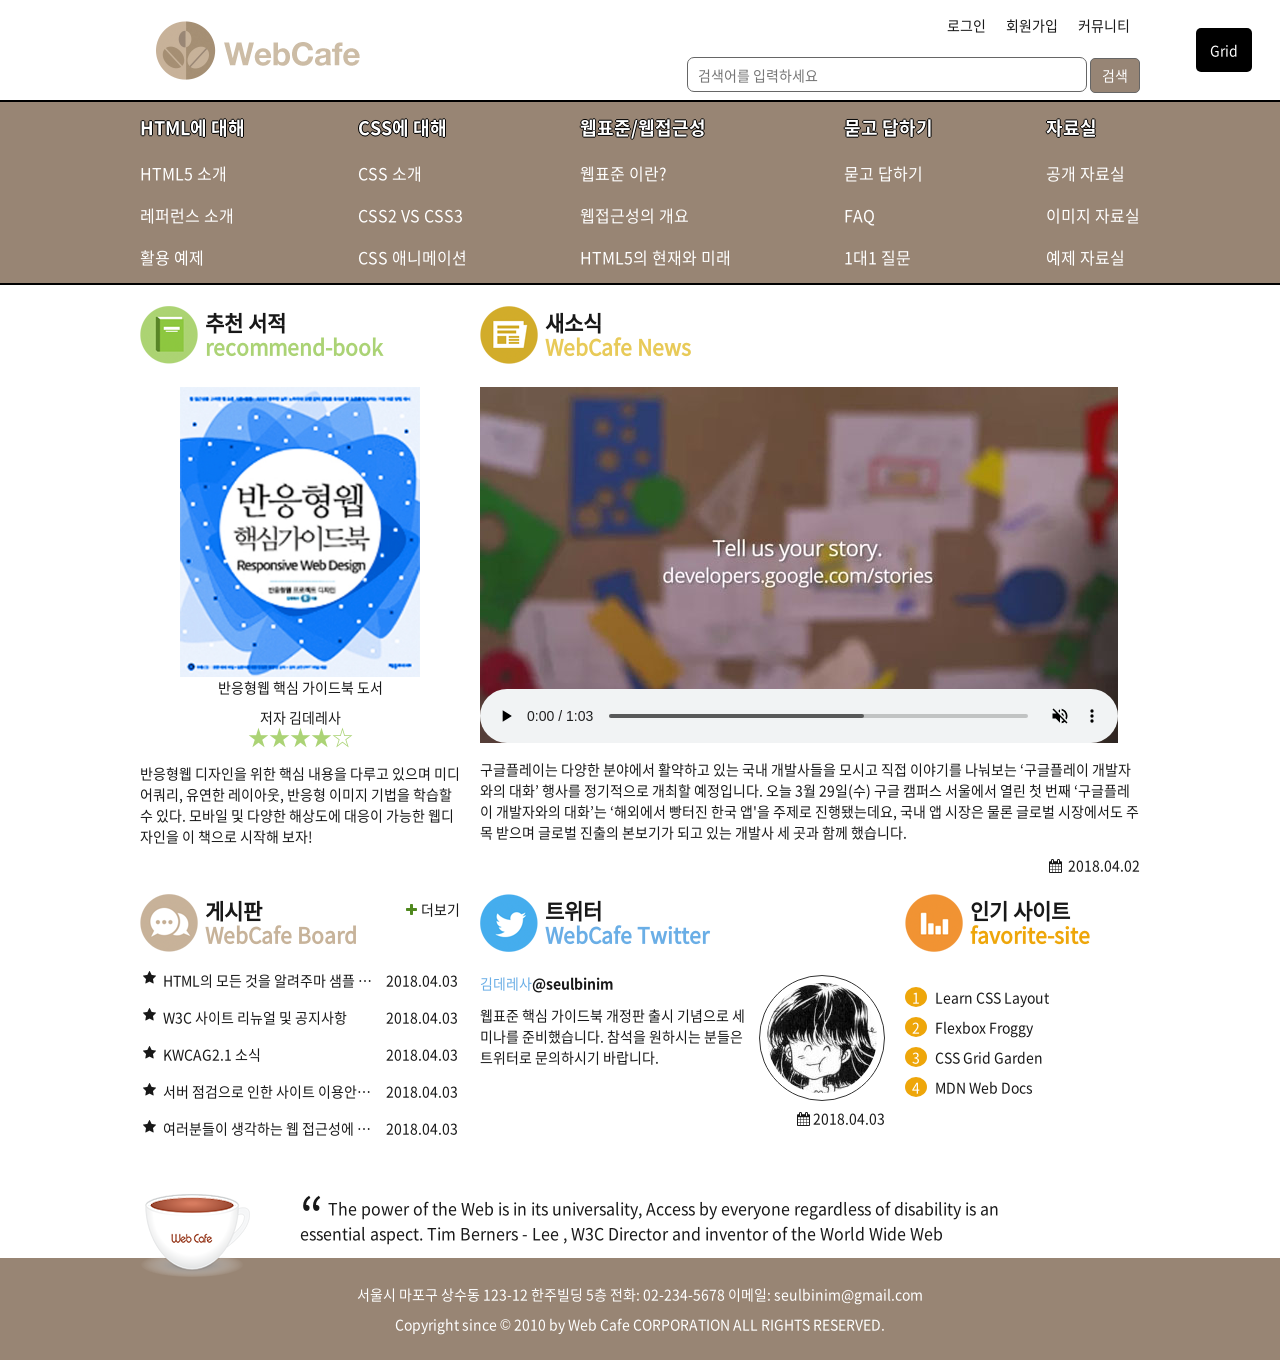
==== commit 12685531: "FDS 수업-HTML,CSS" ====
--- a/ResponsiveWeb/index.html
+++ b/ResponsiveWeb/index.html
@@ -195,7 +195,28 @@
                 </ul>
                 <a class="board-more icon-plus" href="#" aria-labelledby="board">더보기</a>
             </section>
-            <section class="favorite-site">인기 사이트</section>
+            <section class="favorite-site">
+                <h2 class="favorite-site-heading main-section-heading">
+                    인기 사이트
+                    <span class="en-heading">
+                        favorite-site
+                    </span>
+                </h2>
+                <ol class="favorite-site-list">
+                    <li>
+                        <a href="http://ko.learnlayout.com/" target="_blank">Learn CSS Layout</a>
+                    </li>
+                    <li>
+                        <a href="http://flexboxfroggy.com/" target="_blank">Flexbox Froggy</a>
+                    </li>
+                    <li>
+                        <a href="http://cssgridgarden.com/" target="_blank">CSS Grid Garden</a>
+                    </li>
+                    <li>
+                        <a href="https://developer.mozilla.org/ko/" target="_blank">MDN Web Docs</a>
+                    </li>
+                </ol>
+            </section>
             <article class="twitter">
                 <h2 class="twitter-heading main-section-heading">
                     트위터
@@ -220,8 +241,34 @@
                 <time class="twitter-date icon-calendar" datetime="2018-04-03T15:57:46">2018.04.03</time>
             </article>
         </main>
-        <article class="slogan">슬로건</article>
-        <footer class="footer">푸터</footer>
+        <article class="slogan">
+            <h2 class="slogan-heading" title="웹카페에서 웹표준을">
+                슬로건
+            </h2>
+            <p class="slogan-content">
+                <q cite="http://w3.org/WAI">
+                    The power of the Web is in its universality, Access by everyone regardless of disability is an essential aspect.
+                </q>
+                Tim Berners - Lee , W3C Director and inventor of the World Wide Web
+            </p>
+            <footer class="a11y-hidden">
+                출처 : W3C Web Accessibility Initiative
+            </footer>
+        </article>
+        <footer class="footer">
+            <address class="address">
+                <span>서울시 마포구 상수동 123-12 한주빌딩 5층</span>
+                <span>전화:
+                    <a href="tel:02-234-5678">02-234-5678</a>
+                </span>
+                <span>이메일:
+                    <a href="mailto:seulbinim@gmail.com?subject=문의사항">seulbinim@gmail.com</a>
+                </span>
+            </address>
+            <small class="copyright">
+                Copyright since &copy; 2010 by Web Cafe CORPORATION ALL RIGHTS RESERVED.
+            </small>
+        </footer>
         <button class="btn-grid" type="button">Grid</button>
     </div>
     <!-- <script src="./js/jquery.min.js"></script>
--- a/ResponsiveWeb/css/style.css
+++ b/ResponsiveWeb/css/style.css
@@ -82,13 +82,7 @@
   z-index: 100;
   left: 50%;
   transform: translateX(-50%);
-  background: repeating-linear-gradient(
-    to right,
-    rgba(255, 0, 0, 0.2),
-    rgba(255, 0, 0, 0.2) 65px,
-    transparent 65px,
-    transparent 85px
-  );
+  background: repeating-linear-gradient( to right, rgba(255, 0, 0, 0.2), rgba(255, 0, 0, 0.2) 65px, transparent 65px, transparent 85px);
 }
 
 /* 레이아웃 공통 */
@@ -332,8 +326,7 @@
 .main {
   display: -ms-grid;
   display: grid;
-  -ms-grid-column: 65px 20px 65px 20px 65px 20px 65px 20px 65px 20px 65px 20px
-    65px 20px 65px 20px 65px 20px 65px 20px 65px 20px 65px;
+  -ms-grid-column: 65px 20px 65px 20px 65px 20px 65px 20px 65px 20px 65px 20px 65px 20px 65px 20px 65px 20px 65px 20px 65px 20px 65px;
   -ms-grid-rows: auto auto;
   grid-template-columns: repeat(12, 65px);
   grid-column-gap: 20px;
@@ -363,12 +356,14 @@
 }
 
 /* 메인 콘텐츠 단락 공통 */
+
 .main [class$="-summary"] {
   line-height: 1.5;
   margin: 1em 0;
 }
 
 /* 추천 서적 */
+
 .recommend-book {
   /* width: 350px; */
   /* grid-area: 1 / 1 / 1 / span 4; */
@@ -382,9 +377,11 @@
 }
 
 /* 추천서적 제목 */
+
 .recommend-book-heading {
   background-position: 0 0;
 }
+
 .recommend-book-heading .en-heading {
   color: #abd375;
 }
@@ -434,7 +431,9 @@
 }
 
 /* 선생님이 짜신 CSS */
+
 /* 새소식 제목 */
+
 .news-heading {
   background-position: 0 -230px;
 }
@@ -444,6 +443,7 @@
 }
 
 /* 새소식 동영상 */
+
 .news-container {
   margin: 1em 0;
 }
@@ -459,7 +459,9 @@
 }
 
 /* 내가 한 CSS */
+
 /* 새소식 제목 */
+
 /* .news-heading {
   background: url("./images/sprite_main.png") no-repeat 0px -230px;
   margin: 1em 0;
@@ -473,6 +475,7 @@
 } */
 
 /* 새소식 비디오 */
+
 /* .news-container .news-video {
   max-width: 650px;
   margin: 0 auto;
@@ -494,6 +497,7 @@
 } */
 
 /* 게시판 */
+
 .board {
   /* width: 350px; */
   /* grid-area: 2 / 1 / 2 / span 4; */
@@ -507,6 +511,7 @@
 }
 
 /* 게시판 제목 */
+
 .board-heading {
   background-position: 0 -115px;
   margin-bottom: 0.5em;
@@ -524,15 +529,19 @@
 
 .board-list a,
 .board-list time {
-  vertical-align: middle; /* 세로축의 중심을 맞추는 것 */
+  vertical-align: middle;
+  /* 세로축의 중심을 맞추는 것 */
 }
 
 .board-list a {
   display: inline-block;
   width: calc(100% - 100px);
-  white-space: nowrap; /* 강제 줄바꿈을 허용하지 않도록 하는 것 */
-  overflow: hidden; /* 넘치는 부분을 숨기도록 한다. */
-  text-overflow: ellipsis; /* text-overflow는 글자가 넘치는 부분에 대해서 어떻게 할것인지를 정한다. ellipsis는 글씨가 공간에 비해서 많을 경우 줄일수 있도록 하는 것 */
+  white-space: nowrap;
+  /* 강제 줄바꿈을 허용하지 않도록 하는 것 */
+  overflow: hidden;
+  /* 넘치는 부분을 숨기도록 한다. */
+  text-overflow: ellipsis;
+  /* text-overflow는 글자가 넘치는 부분에 대해서 어떻게 할것인지를 정한다. ellipsis는 글씨가 공간에 비해서 많을 경우 줄일수 있도록 하는 것 */
   padding: 0.5em 0;
 }
 
@@ -548,6 +557,7 @@
 }
 
 /* 내가 짠 코드 */
+
 /* 
 .board-heading {
   background-position: 0 -115px;
@@ -570,10 +580,10 @@
 } */
 
 /* 인기 사이트 */
+
 .favorite-site {
   /* order: 1; */
   /* width: 250px; */
-  background-color: palegreen;
   /* grid-area: 2 / 10 / 2 / span 3; */
   grid-area: site;
   /* float: right; */
@@ -583,7 +593,38 @@
   -ms-grid-row-span: 3;
 }
 
+/* 인기 사이트 제목 */
+
+.favorite-site-heading {
+  background-position: 0 -345px;
+}
+
+.favorite-site-heading .en-heading {
+  color: #eea60a;
+}
+
+/* 인기 사이트 목록 */
+
+.favorite-site-list {
+  overflow: hidden;
+}
+
+.favorite-site-list li {
+  counter-increment: number;
+  margin: 1em 0;
+}
+
+.favorite-site-list li::before {
+  content: counter(number, decimal);
+  background: #eea60a;
+  color: #fff;
+  border-radius: 50%;
+  padding: 0 0.5em;
+  margin-right: 5px;
+}
+
 /* 트위터 */
+
 .twitter {
   /* width: 400px; */
   /* grid-area: 2 / 5 / 2 / span 5; */
@@ -597,6 +638,7 @@
 }
 
 /* 선생님이 짜신 코드 */
+
 .twitter-heading {
   background-position: 0 -460px;
 }
@@ -606,6 +648,7 @@
 }
 
 /* 트위터 사용자 정보 */
+
 .twitter-user-info {
   float: left;
   width: calc(100% - 150px);
@@ -626,6 +669,7 @@
 }
 
 /* 트위터 사용자 프로필 이미지 */
+
 .twitter-user-picture {
   float: right;
   margin: 0 0 0.5em 1em;
@@ -638,10 +682,11 @@
 }
 
 /* 트위터 본문 */
-.twitter-summary {
-}
+
+.twitter-summary {}
 
 /* 트위터 게시물 날짜 */
+
 .twitter-date {
   display: block;
   clear: both;
@@ -649,6 +694,7 @@
 }
 
 /* 내가 짠 코드 */
+
 /* .twitter-heading {
   background-position: 0 -460px;
 }
@@ -692,15 +738,66 @@
 /* 슬로건 */
 
 .slogan {
-  background-color: silver;
-  height: 10vh;
   clear: both;
   margin-top: 10px;
+  position: relative;
+}
+
+/* 슬로건 제목 */
+
+.slogan-heading {
+  position: absolute;
+  bottom: -35px;
+  width: 110px;
+  height: 83px;
+  display: flex;
+  justify-content: center;
+  align-items: center;
+}
+
+.slogan-heading::after {
+  content: "";
+  position: absolute;
+  width: 100%;
+  height: 100%;
+  background: url('./images/coffee.png') no-repeat;
+  top: 0;
+  left: 0;
+}
+
+/* 슬로건 본문 */
+
+.slogan-content {
+  font-size: 1.6rem;
+  margin: 1em 5em 1em 10em;
+}
+
+.slogan-content q::before {
+  font-size: 5rem;
+  position: relative;
+  top: 2rem;
+}
+
+.slogan-content q::after {
+  content: "";
 }
 
 /* 푸터 */
 
 .footer {
-  background-color: skyblue;
-  height: 10vh;
-}
+  background-color: #988574;
+  color: #fff;
+  text-align: center;
+  padding: 2em 0;
+}
+
+/* 주소 */
+
+.address {
+  font-style: normal;
+  margin-bottom: 1em;
+}
+
+.copyright {
+  font-size: 1em;
+}
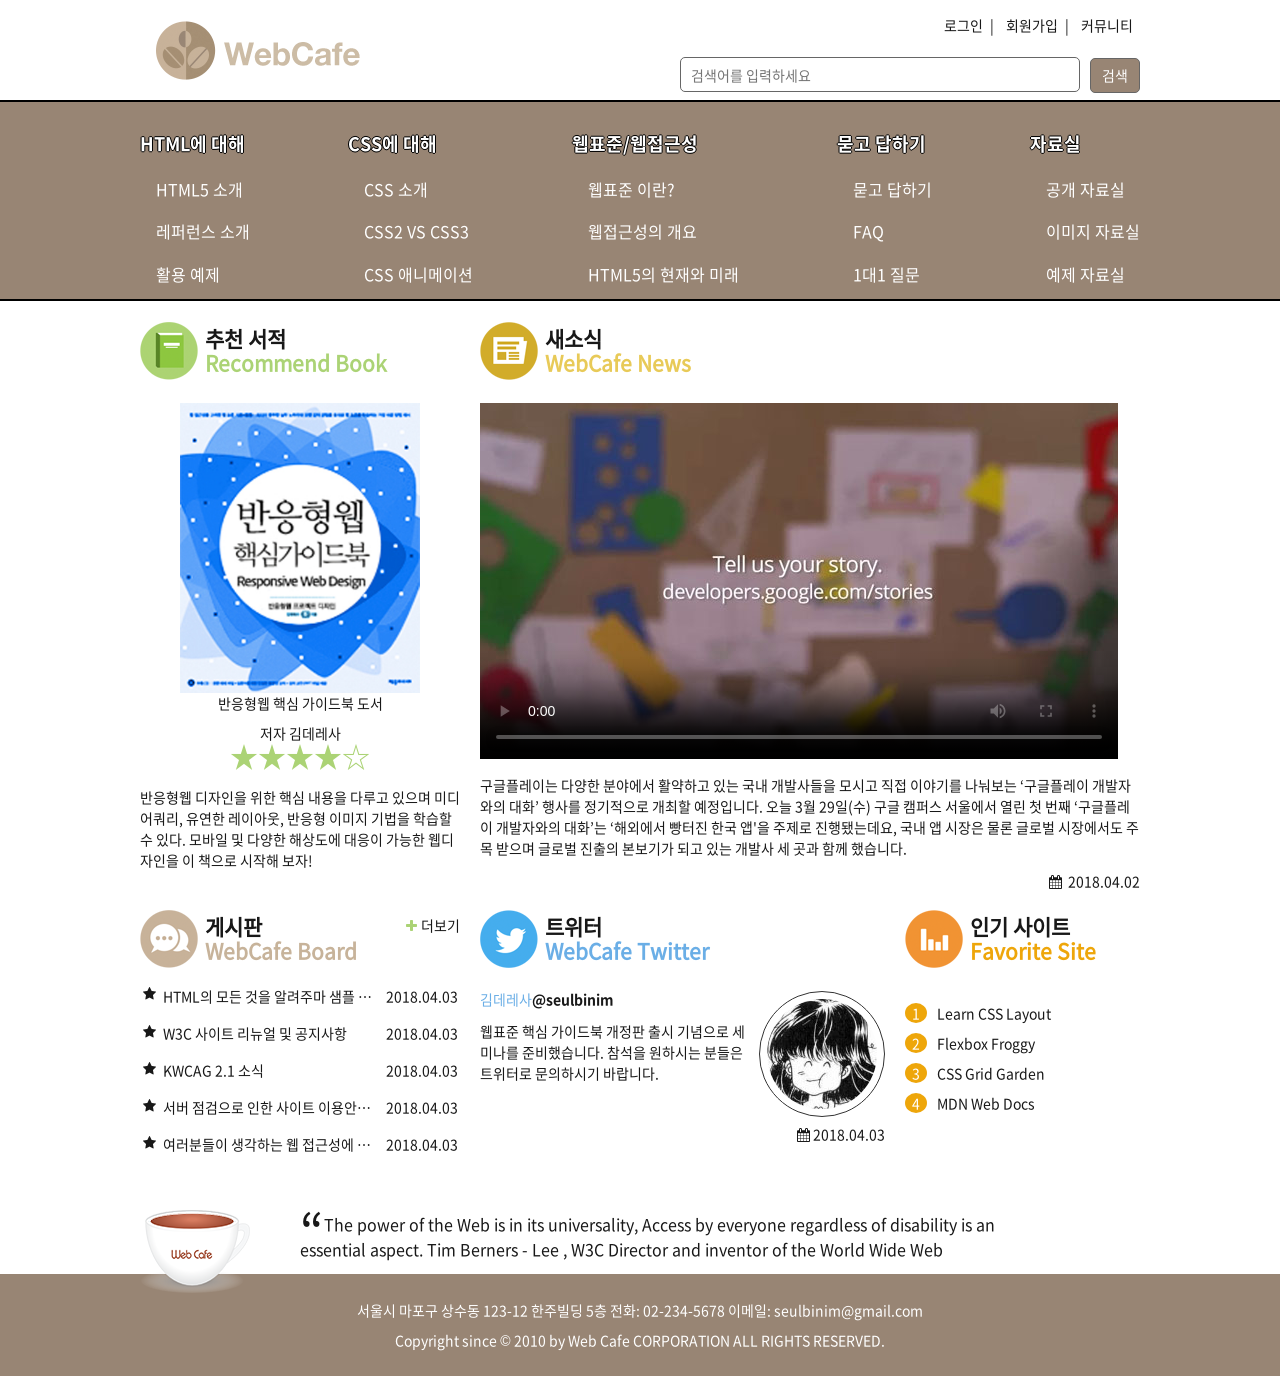
==== commit eeffb180: "FDS 수업-HTML,CSS" ====
--- a/ResponsiveWeb/index.html
+++ b/ResponsiveWeb/index.html
@@ -7,8 +7,6 @@
     <meta http-equiv="X-UA-Compatible" content="ie=edge">
     <title>Web Cafe</title>
     <link rel="stylesheet" href="css/style.css">
-    <script src="./js/jquery.min.js"></script>
-    <script src="./js/webcafe.js"></script>
 </head>
 
 <body>
@@ -41,9 +39,14 @@
         </header>
         <nav class="navigation">
             <h2 class="a11y-hidden">메인 메뉴</h2>
+            <button class="btn-menubar" aria-label="메인메뉴 열기">
+                <span class="menubar menubar-top"></span>
+                <span class="menubar menubar-middle"></span>
+                <span class="menubar menubar-bottom"></span>
+            </button>
             <ul class="menu">
-                <li tabindex="0">
-                    <span class="icon">HTML에 대해</span>
+                <li class="menu-list">
+                    <span class="menu-item">HTML에 대해</span>
                     <ul class="sub-menu">
                         <li>
                             <a href="#">HTML5 소개</a>
@@ -56,8 +59,8 @@
                         </li>
                     </ul>
                 </li>
-                <li tabindex="0">
-                    <span class="icon">CSS에 대해</span>
+                <li class="menu-list">
+                    <span class="menu-item">CSS에 대해</span>
                     <ul class="sub-menu">
                         <li>
                             <a href="#">CSS 소개</a>
@@ -70,8 +73,8 @@
                         </li>
                     </ul>
                 </li>
-                <li tabindex="0">
-                    <span class="icon">웹표준/웹접근성</span>
+                <li class="menu-list">
+                    <span class="menu-item">웹표준/웹접근성</span>
                     <ul class="sub-menu">
                         <li>
                             <a href="#">웹표준 이란?</a>
@@ -84,8 +87,8 @@
                         </li>
                     </ul>
                 </li>
-                <li tabindex="0">
-                    <span class="icon">묻고 답하기</span>
+                <li class="menu-list">
+                    <span class="menu-item">묻고 답하기</span>
                     <ul class="sub-menu">
                         <li>
                             <a href="#">묻고 답하기</a>
@@ -98,8 +101,8 @@
                         </li>
                     </ul>
                 </li>
-                <li tabindex="0">
-                    <span class="icon">자료실</span>
+                <li class="menu-list">
+                    <span class="menu-item">자료실</span>
                     <ul class="sub-menu">
                         <li>
                             <a href="#">공개 자료실</a>
@@ -119,11 +122,11 @@
                 <h2 class="recommend-book-heading main-section-heading">
                     추천 서적
                     <span class="en-heading">
-                        recommend-book
+                        Recommend Book
                     </span>
                 </h2>
                 <figure class="recommend-book-cover">
-                    <img src="./images/book_rwd.jpg" alt="" aria-labelledby="cover-caption">
+                    <img src="images/book_rwd.jpg" alt="" aria-labelledby="cover-caption">
                     <figcaption id="cover-caption">반응형웹 핵심 가이드북 도서</figcaption>
                 </figure>
                 <dl class="recommend-book-detail">
@@ -139,21 +142,14 @@
             <section class="news">
                 <h2 class="news-heading main-section-heading">
                     새소식
-                    <span class="en-heading">
-                        WebCafe News
-                    </span>
+                    <span class="en-heading">WebCafe News</span>
                 </h2>
                 <figure class="news-container">
-                    <video class="news-video" poster="./media/poster.jpg" controls preload="auto">
-                        <source src="./media/stories.mov" type="video/mov">
-                        <source src="./media/stories.mp4" type="video/mp4">
-                        <source src="./media/stories.ogg" type="video/ogg">
-                        <source src="./media/stories.webm" type="video/webm">
-                        <track src="./media/stories.vtt" kind="captions" srclang="en" label="English Caption">
+                    <video class="news-video" poster="media/poster.jpg" controls>
+                        <source src="media/stories.mp4" type="video/mp4">
+                        <track src="media/stories-en.vtt" kind="captions" srclang="en" label="English Caption">
                     </video>
-                    <figcaption class="a11y-hidden">
-                        구글 개발자 이야기
-                    </figcaption>
+                    <figcaption class="a11y-hidden">구글 개발자 이야기</figcaption>
                 </figure>
                 <p class="news-summary">
                     구글플레이는 다양한 분야에서 활약하고 있는 국내 개발사들을 모시고 직접 이야기를 나눠보는 ‘구글플레이 개발자와의 대화’ 행사를 정기적으로 개최할 예정입니다. 오늘 3월 29일(수) 구글 캠퍼스 서울에서 열린 첫 번째
@@ -165,42 +161,38 @@
                 </time>
             </section>
             <section class="board">
-                <h2 id="board" class="board-heading main-section-heading">
+                <h2 class="board-heading main-section-heading" id="board">
                     게시판
-                    <span class="en-heading">
-                        WebCafe Board
-                    </span>
+                    <span class="en-heading">WebCafe Board</span>
                 </h2>
                 <ul class="board-list">
                     <li class="icon-star">
                         <a href="#">HTML의 모든 것을 알려주마 샘플 활용법</a>
-                        <time datetime="2018-04-03T12:09:23">2018.04.03</time>
+                        <time datetime="2018-04-04T12:34:12">2018.04.03</time>
                     </li>
                     <li class="icon-star">
                         <a href="#">W3C 사이트 리뉴얼 및 공지사항</a>
-                        <time datetime="2018-04-03T12:09:23">2018.04.03</time>
-                    </li>
-                    <li class="icon-star">
-                        <a href="#">KWCAG2.1 소식</a>
-                        <time datetime="2018-04-03T12:09:23">2018.04.03</time>
+                        <time datetime="2018-04-04T12:34:12">2018.04.03</time>
+                    </li>
+                    <li class="icon-star">
+                        <a href="#">KWCAG 2.1 소식</a>
+                        <time datetime="2018-04-04T12:34:12">2018.04.03</time>
                     </li>
                     <li class="icon-star">
                         <a href="#">서버 점검으로 인한 사이트 이용안내 입니다.</a>
-                        <time datetime="2018-04-03T12:09:23">2018.04.03</time>
+                        <time datetime="2018-04-04T12:34:12">2018.04.03</time>
                     </li>
                     <li class="icon-star">
                         <a href="#">여러분들이 생각하는 웹 접근성에 대해 이야기를 나누어 봅시다.</a>
-                        <time datetime="2018-04-03T12:09:23">2018.04.03</time>
+                        <time datetime="2018-04-04T12:34:12">2018.04.03</time>
                     </li>
                 </ul>
-                <a class="board-more icon-plus" href="#" aria-labelledby="board">더보기</a>
+                <a href="#" class="board-more icon-plus" aria-labelledby="board">더보기</a>
             </section>
             <section class="favorite-site">
                 <h2 class="favorite-site-heading main-section-heading">
                     인기 사이트
-                    <span class="en-heading">
-                        favorite-site
-                    </span>
+                    <span class="en-heading">Favorite Site</span>
                 </h2>
                 <ol class="favorite-site-list">
                     <li>
@@ -220,9 +212,7 @@
             <article class="twitter">
                 <h2 class="twitter-heading main-section-heading">
                     트위터
-                    <span class="en-heading">
-                        WebCafe Twitter
-                    </span>
+                    <span class="en-heading">WebCafe Twitter</span>
                 </h2>
                 <dl class="twitter-user-info">
                     <dt class="a11y-hidden">사용자 이름</dt>
@@ -232,13 +222,14 @@
                         <a href="http://twitter.com/seulbinim">@seulbinim</a>
                     </dd>
                 </dl>
-                <figure class="twitter-user-picture">
-                    <img src="./images/seulbinim.jpg" alt="" class="twitter-thumbnail">
+                <figure class="twitter-profile">
+                    <img src="images/seulbinim.jpg" alt="" class="twitter-thumbnail">
                     <figcaption class="a11y-hidden">사용자 프로필</figcaption>
                 </figure>
-                <p class="twitter-summary">웹표준 핵심 가이드북 개정판 출시 기념으로 세미나를 준비했습니다. 참석을 원하시는 분들은 트위터로 문의하시기 바랍니다.
+                <p class="twitter-summary">
+                    웹표준 핵심 가이드북 개정판 출시 기념으로 세미나를 준비했습니다. 참석을 원하시는 분들은 트위터로 문의하시기 바랍니다.
                 </p>
-                <time class="twitter-date icon-calendar" datetime="2018-04-03T15:57:46">2018.04.03</time>
+                <time class="twitter-date icon-calendar" datetime="2018-04-03T16:09:28">2018.04.03</time>
             </article>
         </main>
         <article class="slogan">
@@ -246,20 +237,20 @@
                 슬로건
             </h2>
             <p class="slogan-content">
-                <q cite="http://w3.org/WAI">
-                    The power of the Web is in its universality, Access by everyone regardless of disability is an essential aspect.
+                <q cite="http://w3.org/WAI">The power of the Web is in its universality, Access by everyone regardless of disability is an essential
+                    aspect.
                 </q>
                 Tim Berners - Lee , W3C Director and inventor of the World Wide Web
             </p>
-            <footer class="a11y-hidden">
-                출처 : W3C Web Accessibility Initiative
-            </footer>
+            <footerf class="a11y-hidden">
+                출처 : W3C - Web Accessibility Initiative
+            </footerf>
         </article>
         <footer class="footer">
             <address class="address">
                 <span>서울시 마포구 상수동 123-12 한주빌딩 5층</span>
                 <span>전화:
-                    <a href="tel:02-234-5678">02-234-5678</a>
+                    <a href="tel:022345678">02-234-5678</a>
                 </span>
                 <span>이메일:
                     <a href="mailto:seulbinim@gmail.com?subject=문의사항">seulbinim@gmail.com</a>
@@ -269,10 +260,9 @@
                 Copyright since &copy; 2010 by Web Cafe CORPORATION ALL RIGHTS RESERVED.
             </small>
         </footer>
-        <button class="btn-grid" type="button">Grid</button>
     </div>
-    <!-- <script src="./js/jquery.min.js"></script>
-    <script src="./js/webcafe.js"></script> -->
+    <script src="js/jquery.min.js"></script>
+    <script src="js/webcafe.js"></script>
 </body>
 
 </html>
--- a/ResponsiveWeb/css/style.css
+++ b/ResponsiveWeb/css/style.css
@@ -1,4 +1,3 @@
-@charset "utf-8";
 @import url("normalize.css");
 @import url("fonts.css");
 /* 초기화 스타일 */
@@ -35,8 +34,7 @@
 
 /* ClearFix */
 
-.clearfix::after,
-.board-list li::after {
+.clearfix::after {
   content: "";
   clear: both;
   display: block;
@@ -49,54 +47,433 @@
 }
 
 body {
-  background-color: #fff;
-  font-size: 1.4rem;
   color: #181818;
   font-family: "Noto Sans Regular", sans-serif;
 }
 
-/* grid 토글 버튼 */
-
-.btn-grid {
-  position: fixed;
-  top: 2em;
-  right: 2em;
-  background: #000;
+/* 메인 콘텐츠 섹션 제목 공통 */
+
+.main-section-heading {
+  background-image: url("images/sprite_main.png");
+  background-repeat: no-repeat;
+  margin: 1em 0;
+  min-height: 60px;
+  padding: 5px 0 0 65px;
+}
+
+.en-heading {
+  display: block;
+}
+
+/* 메인 콘텐츠 단락 공통 */
+
+.main [class$="-summary"] {
+  line-height: 1.5;
+  margin: 1em 0;
+}
+
+/* 메인 콘텐츠 섹션 제목 공통 */
+
+/* 추천서적 제목 공통 */
+
+.recommend-book-heading {
+  background-position: 0 0;
+}
+
+.recommend-book-heading .en-heading {
+  color: #abd375;
+}
+
+/* 추천서적 커버이미지 공통 */
+
+.recommend-book-cover {
+  width: 75%;
+  margin: 1em auto;
+  text-align: center;
+}
+
+.recommend-book-cover img {
+  max-width: 100%;
+  height: auto;
+}
+
+/* 추천서적 저자 및 평점 공통 */
+
+.recommend-book-detail {
+  text-align: center;
+  margin: 1em 0;
+}
+
+.recommend-book-author,
+.recommend-book-author-name {
+  display: inline-block;
+}
+
+/* 추천서적 평점 공통 */
+
+.recommend-book-grade {
+  color: #abd375;
+  font-size: 2em;
+}
+
+/* 새소식 제목 공통 */
+
+.news-heading {
+  background-position: 0 -230px;
+}
+
+.news-heading .en-heading {
+  color: #e8ca58;
+}
+
+/* 새소식 동영상 공통 */
+
+.news-container {
+  margin: 1em 0;
+}
+
+.news-video {
+  max-width: 100%;
+  height: auto;
+}
+
+/* 새소식 날짜 정보 공통 */
+
+.news-date {
+  display: block;
+  text-align: right;
+}
+
+/* 게시판 제목 공통 */
+
+.board-heading {
+  background-position: 0 -115px;
+  margin-bottom: 0.5em;
+}
+
+.board-heading .en-heading {
+  color: #c7b39a;
+}
+
+/* 게시판 목록 공통 */
+
+.board-list li {
+  margin: 0.5em 0;
+}
+
+.board-list a,
+.board-list time {
+  vertical-align: middle;
+}
+
+.board-list a {
+  display: inline-block;
+  width: calc(100% - 100px);
+  white-space: nowrap;
+  overflow: hidden;
+  text-overflow: ellipsis;
+  padding: 0.5em 0;
+}
+
+.board-more {
+  position: absolute;
+  top: 1.5em;
+  right: -0.5em;
+  padding: 0.5em;
+}
+
+.board-more::before {
+  color: #abd375;
+}
+
+/* 인기 사이트 제목 공통 */
+
+.favorite-site-heading {
+  background-position: 0 -345px;
+}
+
+.favorite-site-heading .en-heading {
+  color: #eea60a;
+}
+
+/* 인기 사이트 목록 공통 */
+
+.favorite-site-list {
+  overflow: hidden;
+}
+
+.favorite-site-list li {
+  counter-increment: number;
+  margin: 1em 0;
+}
+
+.favorite-site-list li::before {
+  content: counter(number, decimal);
+  background: #eea60a;
   color: #fff;
-  padding: 1em;
-  border-radius: 5px;
-}
-
-/* 컨테이너 */
-
-.container {
-  position: relative;
-}
-
-.is-act::before {
-  content: "";
-  position: absolute;
-  width: 1000px;
-  height: 100%;
-  background: #00f;
-  z-index: 100;
-  left: 50%;
-  transform: translateX(-50%);
-  background: repeating-linear-gradient( to right, rgba(255, 0, 0, 0.2), rgba(255, 0, 0, 0.2) 65px, transparent 65px, transparent 85px);
-}
-
-/* 레이아웃 공통 */
-
-.header,
-.main,
-.slogan {
-  width: 1000px;
-  margin: 0 auto;
-}
-
-/* 헤더 */
-
-@supports (display: grid) {
+  border-radius: 50%;
+  padding: 0 0.5em;
+  margin-right: 0.5em;
+}
+
+/* 트위터 제목 공통 */
+
+.twitter-heading {
+  background-position: 0 -460px;
+}
+
+.twitter-heading .en-heading {
+  color: #6aaee6;
+}
+
+/* 트위터 사용자 정보 공통 */
+
+.twitter-user-info {
+  float: left;
+  margin-bottom: 1em;
+  width: calc(100% - 150px);
+}
+
+.twitter-user-name,
+.twitter-user-id {
+  float: left;
+}
+
+.twitter-user-name {
+  color: #6aaee6;
+}
+
+.twitter-user-id {
+  font-family: "Noto Sans Bold";
+}
+
+/* 트위터 사용자 프로필 이미지 공통 */
+
+.twitter-profile {
+  float: right;
+  margin: 0 0 0.5em 1em;
+}
+
+.twitter-thumbnail {
+  border-radius: 50%;
+  padding: 0.5em;
+  border: 1px solid #333;
+}
+
+/* 트위터 게시물 날짜 공통 */
+
+.twitter-date {
+  display: block;
+  clear: both;
+  text-align: right;
+}
+
+/* 푸터 공통 */
+
+.footer {
+  background-color: #988574;
+  color: #fff;
+  text-align: center;
+  padding: 2em 0;
+}
+
+/* 주소 및 저작권 공통 */
+
+.address {
+  font-style: normal;
+  margin-bottom: 1em;
+}
+
+.copyright {
+  font-size: 1em;
+}
+
+/* 일 디바이스 */
+
+@media screen and (max-width: 999px) {
+  body {
+    font-size: 1.6rem;
+  }
+  /* 모바일 컨테이너 */
+  .container {
+    position: relative;
+  }
+
+  /* 모바일 헤더 */
+  .header {
+    background: #38302e;
+    padding: 0 1em;
+    display: flex;
+    flex-direction: column;
+    padding-bottom: 1em;
+  }
+  /* 모바일 로고 */
+  .logo {
+    margin: 0;
+    padding: 0.5em 0 0.25em;
+  }
+  /* 모바일 멤버링크 */
+  .member {
+    background: #988574;
+    order: -1;
+    display: flex;
+    justify-content: flex-end;
+    color: #fff;
+    margin: 0 -1em;
+    padding: 0.35em 0;
+  }
+  .member a {
+    display: block;
+    padding: 0.5em 1em;
+  }
+  .member a:hover,
+  .member a:focus {
+    color: #ffc;
+  }
+  /* 모바일 검색 폼 */
+  input[type="search"] {
+    width: calc(100% - 40px);
+    height: 30px;
+    border: 1px solid #666;
+    border-radius: 5px;
+    margin-right: 5px;
+    padding: 1px 1px 1px 1em;
+  }
+  .btn-search {
+    width: 30px;
+    height: 30px;
+    position: relative;
+    background: transparent;
+  }
+  .btn-search::after {
+    position: absolute;
+    top: 0;
+    left: 0;
+    content: "";
+    background: url("images/btn_search.png") no-repeat 0 0;
+    background-size: 100%;
+    width: 100%;
+    height: 100%;
+    border: 0;
+    padding: 0;
+  }
+
+  /* 모바일 내비게이션 */
+
+  /* 모바일 메뉴바 제어버튼 */
+  .btn-menubar {
+    background: transparent;
+    width: 30px;
+    height: 30px;
+    position: absolute;
+    top: 5em;
+    right: 2em;
+    overflow: hidden;
+    cursor: pointer;
+  }
+
+  .menubar {
+    background: #fff;
+    position: absolute;
+    left: 0;
+    width: 100%;
+    height: 20%;
+    border-radius: 10px;
+    transition: all 70ms ease;
+  }
+
+  .menubar-top {
+    top: 0;
+  }
+
+  .is-act .menubar-top {
+    top: 50%;
+    transform: translateY(-50%) rotate(45deg);
+  }
+
+  .menubar-middle {
+    top: 50%;
+    transform: translateY(-50%);
+  }
+
+  .is-act .menubar-middle {
+    transform: translate(-100%, -50%);
+  }
+  .menubar-bottom {
+    top: 100%;
+    transform: translateY(-100%);
+  }
+  .is-act .menubar-bottom {
+    top: 50%;
+    transform: translateY(-50%) rotate(135deg);
+  }
+
+  /* 모바일 메인 메뉴 */
+  .menu {
+    position: fixed;
+    top: 0;
+    left: 0;
+    background: rgba(0, 0, 0, 0.85);
+    color: #fff;
+    width: 70vw;
+    height: 100vh;
+    transform: translateX(-100%);
+    transition: all 200ms ease-in-out;
+    padding: 50px;
+  }
+
+  .is-act .menu {
+    transform: translateX(0);
+  }
+
+  .menu-item {
+    display: block;
+    cursor: pointer;
+    padding: 0.5em 0;
+    margin: 0.5em 0;
+  }
+
+  .sub-menu {
+    display: none;
+    list-style-type: disc;
+  }
+
+  .menu-act ~ .sub-menu {
+    display: block;
+  }
+
+  .sub-menu a {
+    display: block;
+    padding: 0.5em 0;
+    margin: 0.5em 0;
+  }
+
+  .menu-item:hover,
+  .menu-item:focus,
+  .sub-menu a:hover,
+  .sub-menu a:focus {
+    color: #ff0;
+  }
+  /* 추가 설명 필요 */
+  .board {
+    position: relative;
+  }
+}
+
+/* 데스크탑 디바이스 */
+
+@media screen and (min-width: 1000px) {
+  body {
+    font-size: 1.4rem;
+  }
+  /* 데스크탑 레이아웃 공통 */
+  .header,
+  .main,
+  .slogan {
+    width: 1000px;
+    margin: 0 auto;
+  }
+  /* 데스크탑 헤더 */
   .header {
     background-color: #fff;
     position: relative;
@@ -108,696 +485,209 @@
     grid-template-rows: 50px 50px;
     grid-column-gap: 20px;
   }
-  /* header::after {
+  /* 데스크탑 로고 */
+  .logo {
+    margin: 0;
+    -ms-grid-column: 1;
+    -ms-grid-column-span: 2;
+    -ms-grid-row: 1;
+    -ms-grid-row-span: 3;
+    grid-column: 1 / span 3;
+    grid-row: 1 / span 2;
+    display: flex;
+    justify-content: center;
+    align-items: center;
+  }
+  .logo a,
+  .logo img {
+    display: block;
+  }
+  /* 데스크탑 멤버 링크 */
+  .member {
+    -ms-grid-column: 2;
+    -ms-grid-column-span: 3;
+    -ms-grid-row: 1;
+    -ms-grid-row-span: 2;
+    grid-column: 10 / span 3;
+    grid-row: 1 / 2;
+    display: flex;
+    justify-content: flex-end;
+    display: flex;
+    justify-content: flex-end;
+    align-items: center;
+  }
+  .member li::before {
+    content: "|";
+  }
+  .member li:first-child::before {
+    content: "";
+  }
+  .member a {
+    padding: 0.5em 0.5em;
+    margin-left: 2px;
+  }
+  /* 데스크 탑 검색 폼 */
+  .search {
+    -ms-grid-column: 2;
+    -ms-grid-column-span: 3;
+    -ms-grid-row: 2;
+    -ms-grid-row-span: 3;
+    grid-column: 7 / span 6;
+    grid-row: 2 / 3;
+    display: flex;
+    justify-content: flex-end;
+    align-items: center;
+  }
+  .search fieldset {
+    border: 0;
+    padding: 0;
+    margin: 0;
+  }
+  input[type="search"] {
+    height: 35px;
+    width: 400px;
+    padding: 2px 2px 2px 10px;
+    border: 1px solid #666;
+    border-radius: 5px;
+    margin-right: 0.5em;
+  }
+  .btn-search {
+    height: 35px;
+    width: 50px;
+    padding: 5px;
+    color: #fff;
+    border: 1px solid #666;
+    background-color: #988574;
+    border-radius: 5px;
+  }
+  /* 데스크탑 내비게이션 */
+  .navigation {
+    padding-top: 0.5em;
+    background-color: #988574;
+    border-top: 2px solid #000;
+    border-bottom: 2px solid #000;
+  }
+  /* 데스크탑 메인메뉴 */
+  .menu {
+    width: 1000px;
+    margin: 0 auto;
+    color: #fff;
+    display: flex;
+    justify-content: space-between;
+    font-size: 1.6rem;
+  }
+  .menu span {
+    display: block;
+    cursor: pointer;
+    font-size: 1.8rem;
+    padding: 0.5em 0;
+    font-family: "Noto Sans Bold", sans-serif;
+    text-shadow: 0 1px 0 #000, 1px 0 0 #000, 0 -1px 0 #000, -1px 0 0 #000;
+    transition: all 500ms ease-in-out;
+  }
+  .menu span:hover,
+  .menu li:focus span {
+    color: yellow;
+  }
+  .sub-menu {
+    margin-top: 0.5em;
+  }
+  .sub-menu li {
+    margin: 0.5em 0 0.5em 1em;
+  }
+  .sub-menu a {
+    display: block;
+    padding: 0.5em 0;
+  }
+  /* 데스크탑 메인 콘텐츠 */
+  .main {
+    display: -ms-grid;
+    display: grid;
+    -ms-grid-columns: 65px 20px 65px 20px 65px 20px 65px 20px 65px 20px 65px
+      20px 65px 20px 65px 20px 65px 20px 65px 20px 65px 20px 65px;
+    -ms-grid-rows: auto auto;
+    grid-template-columns: repeat(12, 65px);
+    grid-column-gap: 20px;
+    grid-template-rows: auto auto;
+    grid-template-areas: "book  book  book  book  news    news    news    news    news    news news news" "board board board board twitter twitter twitter twitter twitter site site site";
+  }
+  /* 데스크탑 추천 서적 */
+  .recommend-book {
+    grid-area: book;
+    -ms-grid-column: 1;
+    -ms-grid-column-span: 8;
+    -ms-grid-row: 1;
+    -ms-grid-row-span: 2;
+  }
+  /* 데스크탑 새소식 */
+  .news {
+    grid-area: news;
+    -ms-grid-column: 9;
+    -ms-grid-column-span: 23;
+    -ms-grid-row: 1;
+    -ms-grid-row-span: 2;
+  }
+  /* 데스크탑 게시판 */
+  .board {
+    grid-area: board;
+    -ms-grid-column: 1;
+    -ms-grid-column-span: 8;
+    -ms-grid-row: 2;
+    -ms-grid-row-span: 3;
+    position: relative;
+  }
+  /* 데스크탑 인기 사이트 */
+  .favorite-site {
+    grid-area: site;
+    -ms-grid-column: 9;
+    -ms-grid-column-span: 18;
+    -ms-grid-row: 2;
+    -ms-grid-row-span: 3;
+  }
+  /* 데스크탑 트위터 */
+  .twitter {
+    grid-area: twitter;
+    -ms-grid-column: 20;
+    -ms-grid-column-span: 23;
+    -ms-grid-row: 2;
+    -ms-grid-row-span: 3;
+  }
+  /* 데스크탑 슬로건 */
+  .slogan {
+    clear: both;
+    margin-top: 10px;
+    position: relative;
+  }
+  /* 데스크탑 슬로건 제목 */
+  .slogan-heading {
+    position: absolute;
+    bottom: -35px;
+    width: 110px;
+    height: 83px;
+    display: flex;
+    justify-content: center;
+    align-items: center;
+  }
+  .slogan-heading::after {
     content: "";
     position: absolute;
+    width: 100%;
+    height: 100%;
     top: 0;
     left: 0;
-    background: repeating-linear-gradient(
-      to right,
-      rgba(255, 0, 0, 0.2),
-      rgba(255, 0, 0, 0.2) 65px,
-      transparent 65px,
-      transparent 85px
-    );
-    width: 100%;
-    height: 100%;
-  } */
-}
-
-/* 로고 */
-
-.logo {
-  margin: 0;
-  -ms-grid-column: 1;
-  -ms-grid-column-span: 2;
-  -ms-grid-row: 1;
-  -ms-grid-row-span: 3;
-  grid-column: 1 / span 3;
-  grid-row: 1 / span 2;
-  display: flex;
-  justify-content: center;
-  align-items: center;
-  /* position: absolute;
-  margin: 30px; */
-  /* top: 50%;
-  left: 50px;
-  margin-top: -17px; 배치하고자 하는 이미지 높이의 절반 크기만큼 음수로 지정 */
-  /* transform: translateY(-50%); */
-  /* float: left; */
-}
-
-.logo a,
-.logo img {
-  display: block;
-  /* line-height: 1; */
-}
-
-/* 멤버 링크 */
-
-.member {
-  -ms-grid-column: 2;
-  -ms-grid-column-span: 3;
-  -ms-grid-row: 1;
-  -ms-grid-row-span: 2;
-  grid-column: 10 / span 3;
-  grid-row: 1 / 2;
-  display: flex;
-  justify-content: flex-end;
-  align-items: center;
-  /* text-align: right;
-  font-size: 0;
-  position: relative;
-  right: -10px;
-  margin-bottom: 50px; */
-  /* float: right;     */
-}
-
-.member li {
-  /* display: inline;
-  font-size: 1rem; */
-  /* float: left; */
-}
-
-/* .member li::before {
-  content: "|";
-}
-
-.member li:first-child::before {
-  content: "";
-} */
-
-.member a {
-  padding: 10px;
-  /* display: inline-block; */
-}
-
-/* 검색 폼 */
-
-.search {
-  -ms-grid-column: 2;
-  -ms-grid-column-span: 3;
-  -ms-grid-row: 2;
-  -ms-grid-row-span: 3;
-  grid-column: 7 / span 6;
-  grid-row: 2 / 3;
-  display: flex;
-  justify-content: flex-end;
-  align-items: center;
-  /* display: flex;
-  justify-content: flex-end; */
-  /* clear: both; */
-  /* float: right; */
-}
-
-.search fieldset {
-  border: 0;
-  padding: 0;
-  margin: 0;
-}
-
-input[type="search"] {
-  height: 35px;
-  width: 400px;
-  padding: 2px 2px 2px 10px;
-  border: 1px solid #666;
-  border-radius: 7px;
-}
-
-.btn-search {
-  height: 35px;
-  width: 50px;
-  color: #fff;
-  border: 1px solid #666;
-  background-color: #978575;
-  padding: 5px;
-  border-radius: 5px;
-}
-
-/* 내비게이션 */
-
-.navigation {
-  padding-top: 0.5em;
-  background-color: #988574;
-  border-top: 2px solid #000;
-  border-bottom: 2px solid #000;
-  /* height: 100px;
-  overflow: auto; */
-  /* background-image: url("../images/normal.jpg");
-  background-size: 100px 100px;
-  background-repeat: no-repeat;
-  background-position: 100% 100px; */
-  /* background: #988574 url("../images/small.jpg") 100% 0% /200px no-repeat scroll; */
-  /* background: url("../images/normal.jpg") no-repeat 0% 0% /200px scroll,
-    url("../images/small.jpg") no-repeat 100% 0% /200px scroll; */
-  /* background-color: #988574;
-  background-image: url("../images/normal.jpg"), url("../images/small.jpg");
-  background-repeat: no-repeat, no-repeat;
-  background-position: 0 0, 100% 0;
-  background-size: 200px, 300px;
-  background-attachment: scroll, scroll; */
-  /* background-attachment: fixed; */
-  /* background-image: linear-gradient(
-      180deg,
-      rgba(255, 0, 0, 0.5),
-      rgba(255, 0, 0, 0.5) 35%,
-      rgba(0, 255, 0, 0.5) 35%,
-      rgba(0, 255, 0, 0.5) 70%,
-      rgba(0, 0, 255, 0.5) 70%,
-      rgba(0, 0, 255, 0.5) 100%
-    ),
-    url("../images/normal.jpg");
-  background-repeat: no-repeat, repeat;
-  background-position: 0 0;
-  background-size: 100%, 100%; */
-  /* background-image: radial-gradient(circle at 70% 20%, green 50%, red 50%); */
-  /* background-image: linear-gradient(to top, #fbc2eb 0%, #a6c1ee 100%); */
-}
-
-.menu {
-  width: 1000px;
-  margin: 0 auto;
-  color: #fff;
-  display: flex;
-  justify-content: space-between;
-  font-size: 1.6rem;
-}
-
-.menu span {
-  display: block;
-  cursor: pointer;
-  font-size: 1.8rem;
-  padding: 0.5em 0;
-  font-family: "Noto Sans Bold", sans-serif;
-  text-shadow: 0px 1px 0 #000, 1px 0px 0 #000, 0px -1px 0 #000, -1px 0px 0 #000;
-  /* transition-property: color, font-size;
-  transition-duration: 3000ms, 2000ms;
-  transition-delay: 0s, 3s;
-  transition-timing-function: cubic-bezier(1, .01, 0, 1.01); */
-  transition: all 500ms ease;
-}
-
-.menu span:hover,
-.menu li:focus span,
-.menu .sub-menu a:hover,
-.menu .sub-menu a:focus {
-  color: #ff0;
-}
-
-.sub-menu {
-  margin-top: 0.5em;
-}
-
-.sub-menu li {
-  margin: 0.5em 0 0.5em 0;
-}
-
-.sub-menu a {
-  display: block;
-  padding: 0.5em 0;
-}
-
-/* 메인 콘텐츠 */
-
-body a:hover {
-  color: red;
-}
-
-.main {
-  display: -ms-grid;
-  display: grid;
-  -ms-grid-column: 65px 20px 65px 20px 65px 20px 65px 20px 65px 20px 65px 20px 65px 20px 65px 20px 65px 20px 65px 20px 65px 20px 65px;
-  -ms-grid-rows: auto auto;
-  grid-template-columns: repeat(12, 65px);
-  grid-column-gap: 20px;
-  grid-template-rows: auto auto;
-  grid-template-areas: "book  book  book  book  news    news    news    news    news    news news news" "board board board board twitter twitter twitter twitter twitter site site site";
-  /* display: flex;
-    flex-flow: row wrap;
-    justify-content: space-between; */
-}
-
-/* .main section {
-  height: 30vh;
-} */
-
-/* 메인 콘텐츠 섹션 제목 공통 */
-
-.main-section-heading {
-  background-image: url("./images/sprite_main.png");
-  background-repeat: no-repeat;
-  margin: 1em 0;
-  min-height: 60px;
-  padding: 5px 0 0 65px;
-}
-
-.en-heading {
-  display: block;
-}
-
-/* 메인 콘텐츠 단락 공통 */
-
-.main [class$="-summary"] {
-  line-height: 1.5;
-  margin: 1em 0;
-}
-
-/* 추천 서적 */
-
-.recommend-book {
-  /* width: 350px; */
-  /* grid-area: 1 / 1 / 1 / span 4; */
-  grid-area: book;
-  -ms-grid-column: 1;
-  -ms-grid-column-span: 8;
-  /* ms는 뭐..  */
-  -ms-grid-row: 1;
-  -ms-grid-row-span: 2;
-  /* float: left; */
-}
-
-/* 추천서적 제목 */
-
-.recommend-book-heading {
-  background-position: 0 0;
-}
-
-.recommend-book-heading .en-heading {
-  color: #abd375;
-}
-
-/* 추천서적 이미지 */
-
-.recommend-book-cover {
-  width: 75%;
-  margin: 1em auto;
-  text-align: center;
-}
-
-.recommend-book-cover img {
-  max-width: 100%;
-  height: auto;
-  /* 원본이미지의 크기를 넘어가지 않도록 한다 */
-}
-
-.recommend-book-detail {
-  text-align: center;
-  margin: 1em 0;
-}
-
-.recommend-book-author,
-.recommend-book-author-name {
-  display: inline-block;
-}
-
-/* 추천서적 평점 */
-
-.recommend-book-grade {
-  color: #abd375;
-  font-size: 1.5em;
-}
-
-/* 새소식 */
-
-.news {
-  /* width: 650px; */
-  /* grid-area: 1 / 5 / 1 / span 8; */
-  grid-area: news;
-  /* float: left; */
-  -ms-grid-column: 9;
-  -ms-grid-column-span: 24;
-  -ms-grid-row: 1;
-  -ms-grid-row-span: 2;
-}
-
-/* 선생님이 짜신 CSS */
-
-/* 새소식 제목 */
-
-.news-heading {
-  background-position: 0 -230px;
-}
-
-.news-heading .en-heading {
-  color: #e8ca58;
-}
-
-/* 새소식 동영상 */
-
-.news-container {
-  margin: 1em 0;
-}
-
-.news-video {
-  max-width: 100%;
-  height: auto;
-}
-
-.news-date {
-  display: block;
-  text-align: right;
-}
-
-/* 내가 한 CSS */
-
-/* 새소식 제목 */
-
-/* .news-heading {
-  background: url("./images/sprite_main.png") no-repeat 0px -230px;
-  margin: 1em 0;
-  min-height: 60px;
-  padding: 5px 0 0 65px;
-}
-
-.news-heading .en-heading {
-  display: block;
-  color: #d1ab39;
-} */
-
-/* 새소식 비디오 */
-
-/* .news-container .news-video {
-  max-width: 650px;
-  margin: 0 auto;
-}
-
-.news-container .news-caption {
-  color: white;
-}
-
-.news-container .news-summary {
-  line-height: 1.5;
-  margin: 15px 0;
-  font-size: 1em;
-}
-
-.news .news-date {
-  display: block;
-  text-align: right;
-} */
-
-/* 게시판 */
-
-.board {
-  /* width: 350px; */
-  /* grid-area: 2 / 1 / 2 / span 4; */
-  grid-area: board;
-  /* float: left; */
-  -ms-grid-column: 1;
-  -ms-grid-column-span: 8;
-  -ms-grid-row: 2;
-  -ms-grid-row-span: 3;
-  position: relative;
-}
-
-/* 게시판 제목 */
-
-.board-heading {
-  background-position: 0 -115px;
-  margin-bottom: 0.5em;
-}
-
-.board-heading .en-heading {
-  color: #c7b39a;
-}
-
-/* 게시판 목록 */
-
-.board-list li {
-  margin: 0.5em 0;
-}
-
-.board-list a,
-.board-list time {
-  vertical-align: middle;
-  /* 세로축의 중심을 맞추는 것 */
-}
-
-.board-list a {
-  display: inline-block;
-  width: calc(100% - 100px);
-  white-space: nowrap;
-  /* 강제 줄바꿈을 허용하지 않도록 하는 것 */
-  overflow: hidden;
-  /* 넘치는 부분을 숨기도록 한다. */
-  text-overflow: ellipsis;
-  /* text-overflow는 글자가 넘치는 부분에 대해서 어떻게 할것인지를 정한다. ellipsis는 글씨가 공간에 비해서 많을 경우 줄일수 있도록 하는 것 */
-  padding: 0.5em 0;
-}
-
-.board-more {
-  position: absolute;
-  top: 1.5em;
-  right: -0.5em;
-  padding: 0.5em;
-}
-
-.board-more::before {
-  color: #4f881e;
-}
-
-/* 내가 짠 코드 */
-
-/* 
-.board-heading {
-  background-position: 0 -115px;
-  background-color: blue;
-}
-.board-heading .en-heading {
-  color: #c6b29a;
-}
-.board .board-list {
-  background-color: red;
-  display: inline-block;
-}
-.board .board-list time {
-  background-color: yellow;
-  float: right;
-}
-.board .board-more {
-  background-color: aqua;
-  float: right;
-} */
-
-/* 인기 사이트 */
-
-.favorite-site {
-  /* order: 1; */
-  /* width: 250px; */
-  /* grid-area: 2 / 10 / 2 / span 3; */
-  grid-area: site;
-  /* float: right; */
-  -ms-grid-column: 8;
-  -ms-grid-column-span: 18;
-  -ms-grid-row: 2;
-  -ms-grid-row-span: 3;
-}
-
-/* 인기 사이트 제목 */
-
-.favorite-site-heading {
-  background-position: 0 -345px;
-}
-
-.favorite-site-heading .en-heading {
-  color: #eea60a;
-}
-
-/* 인기 사이트 목록 */
-
-.favorite-site-list {
-  overflow: hidden;
-}
-
-.favorite-site-list li {
-  counter-increment: number;
-  margin: 1em 0;
-}
-
-.favorite-site-list li::before {
-  content: counter(number, decimal);
-  background: #eea60a;
-  color: #fff;
-  border-radius: 50%;
-  padding: 0 0.5em;
-  margin-right: 5px;
-}
-
-/* 트위터 */
-
-.twitter {
-  /* width: 400px; */
-  /* grid-area: 2 / 5 / 2 / span 5; */
-  grid-area: twitter;
-  /* float: left; */
-  -ms-grid-column: 18;
-  -ms-grid-column-span: 24;
-  -ms-grid-row: 2;
-  -ms-grid-row-span: 3;
-  position: relative;
-}
-
-/* 선생님이 짜신 코드 */
-
-.twitter-heading {
-  background-position: 0 -460px;
-}
-
-.twitter-heading .en-heading {
-  color: #6aaee6;
-}
-
-/* 트위터 사용자 정보 */
-
-.twitter-user-info {
-  float: left;
-  width: calc(100% - 150px);
-  margin-bottom: 1em;
-}
-
-.twitter-user-name,
-.twitter-user-id {
-  float: left;
-}
-
-.twitter-user-name {
-  color: #6aaee6;
-}
-
-.twitter-user-id {
-  font-family: "Noto Sans Bold";
-}
-
-/* 트위터 사용자 프로필 이미지 */
-
-.twitter-user-picture {
-  float: right;
-  margin: 0 0 0.5em 1em;
-}
-
-.twitter-thumbnail {
-  border-radius: 50%;
-  border: 1px solid #333;
-  padding: 0.5em;
-}
-
-/* 트위터 본문 */
-
-.twitter-summary {}
-
-/* 트위터 게시물 날짜 */
-
-.twitter-date {
-  display: block;
-  clear: both;
-  text-align: right;
-}
-
-/* 내가 짠 코드 */
-
-/* .twitter-heading {
-  background-position: 0 -460px;
-}
-
-.twitter-heading .en-heading {
-  color: #4baeeb;
-}
-
-.twitter-user-info {
-  display: inline-block;
-}
-
-.twitter-user-name {
-  display: inline-block;
-}
-
-.twitter-user-id {
-  display: inline-block;
-}
-
-.twitter-user-picture .twitter-thumbnail {
-  display: inline-block;
-  position: absolute;
-  padding: 5px;
-  top: 60px;
-  right: 0;
-  border-radius: 50%;
-  border: 1px solid black;
-}
-
-.twitter-summary {
-  display: block;
-  width: 270px;
-}
-
-.twitter-date {
-  float: right;
-  margin-right: 20px;
-} */
-
-/* 슬로건 */
-
-.slogan {
-  clear: both;
-  margin-top: 10px;
-  position: relative;
-}
-
-/* 슬로건 제목 */
-
-.slogan-heading {
-  position: absolute;
-  bottom: -35px;
-  width: 110px;
-  height: 83px;
-  display: flex;
-  justify-content: center;
-  align-items: center;
-}
-
-.slogan-heading::after {
-  content: "";
-  position: absolute;
-  width: 100%;
-  height: 100%;
-  background: url('./images/coffee.png') no-repeat;
-  top: 0;
-  left: 0;
-}
-
-/* 슬로건 본문 */
-
-.slogan-content {
-  font-size: 1.6rem;
-  margin: 1em 5em 1em 10em;
-}
-
-.slogan-content q::before {
-  font-size: 5rem;
-  position: relative;
-  top: 2rem;
-}
-
-.slogan-content q::after {
-  content: "";
-}
-
-/* 푸터 */
-
-.footer {
-  background-color: #988574;
-  color: #fff;
-  text-align: center;
-  padding: 2em 0;
-}
-
-/* 주소 */
-
-.address {
-  font-style: normal;
-  margin-bottom: 1em;
-}
-
-.copyright {
-  font-size: 1em;
-}+    background: url("images/coffee.png") no-repeat;
+  }
+  /* 데스크탑 슬로건 본문 */
+  .slogan-content {
+    font-size: 1.6rem;
+    margin: 1em 5em 1em 10em;
+  }
+  .slogan-content q::before {
+    font-size: 5rem;
+    position: relative;
+    top: 2rem;
+  }
+  .slogan-content q::after {
+    content: "";
+  }
+}
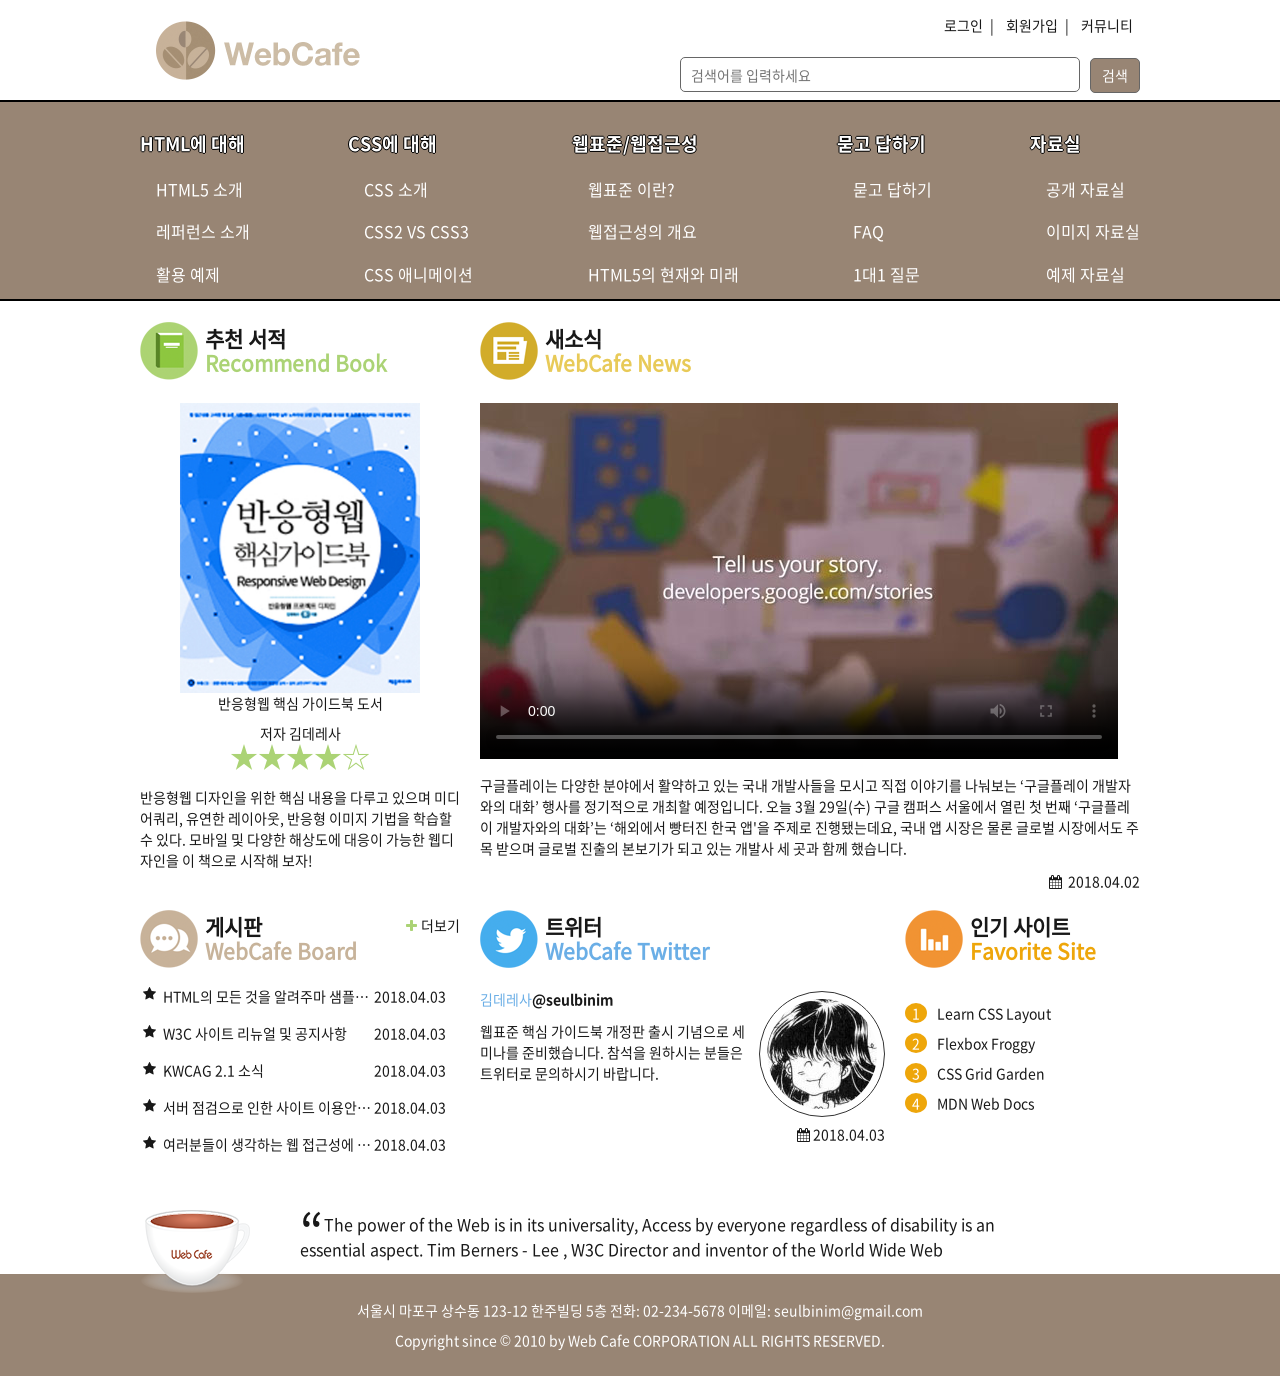
==== commit fff001ed: "FDS 수업-HTML,CSS" ====
--- a/ResponsiveWeb/index.html
+++ b/ResponsiveWeb/index.html
@@ -223,7 +223,7 @@
                     </dd>
                 </dl>
                 <figure class="twitter-profile">
-                    <img src="images/seulbinim.jpg" alt="" class="twitter-thumbnail">
+                    <img src="images/seulbinim.jpg" alt="" class="twitter-thumbnail .responsive">
                     <figcaption class="a11y-hidden">사용자 프로필</figcaption>
                 </figure>
                 <p class="twitter-summary">
--- a/ResponsiveWeb/css/style.css
+++ b/ResponsiveWeb/css/style.css
@@ -40,6 +40,12 @@
   display: block;
 }
 
+/* 반응형 콘텐츠 */
+.responsive {
+  max-width: 100%;
+  height: auto;
+}
+
 /* 기본 스타일 */
 
 html {
@@ -168,9 +174,10 @@
 
 .board-list a {
   display: inline-block;
-  width: calc(100% - 100px);
+  width: calc(100% - 8em);
   white-space: nowrap;
   overflow: hidden;
+  vertical-align: middle;
   text-overflow: ellipsis;
   padding: 0.5em 0;
 }
@@ -288,7 +295,7 @@
   font-size: 1em;
 }
 
-/* 일 디바이스 */
+/* 모바일 디바이스 */
 
 @media screen and (max-width: 999px) {
   body {
@@ -420,6 +427,7 @@
     transform: translateX(-100%);
     transition: all 200ms ease-in-out;
     padding: 50px;
+    z-index: 100;
   }
 
   .is-act .menu {
@@ -454,9 +462,36 @@
   .sub-menu a:focus {
     color: #ff0;
   }
-  /* 추가 설명 필요 */
+  .main {
+    padding: 0 1em;
+  }
+
+  /* 모바일 게시판 */
+
   .board {
     position: relative;
+  }
+
+  /* 모바일 트위터 사용자 프로필 이미지 */
+  .twitter-profile {
+    width: 25%;
+  }
+
+  /* 모바일 트위터 사용자 정보 */
+  .twitter-user-info {
+    float: left;
+    margin-bottom: 1em;
+    width: calc(100% - 0.1em);
+  }
+
+  /* 모바일 슬로건 */
+  .slogan {
+    padding: 2em 1em 1em 1em;
+  }
+
+  .slogan-content {
+    display: block;
+    vertical-align: center;
   }
 }
 
@@ -599,6 +634,7 @@
     display: block;
     padding: 0.5em 0;
   }
+
   /* 데스크탑 메인 콘텐츠 */
   .main {
     display: -ms-grid;
